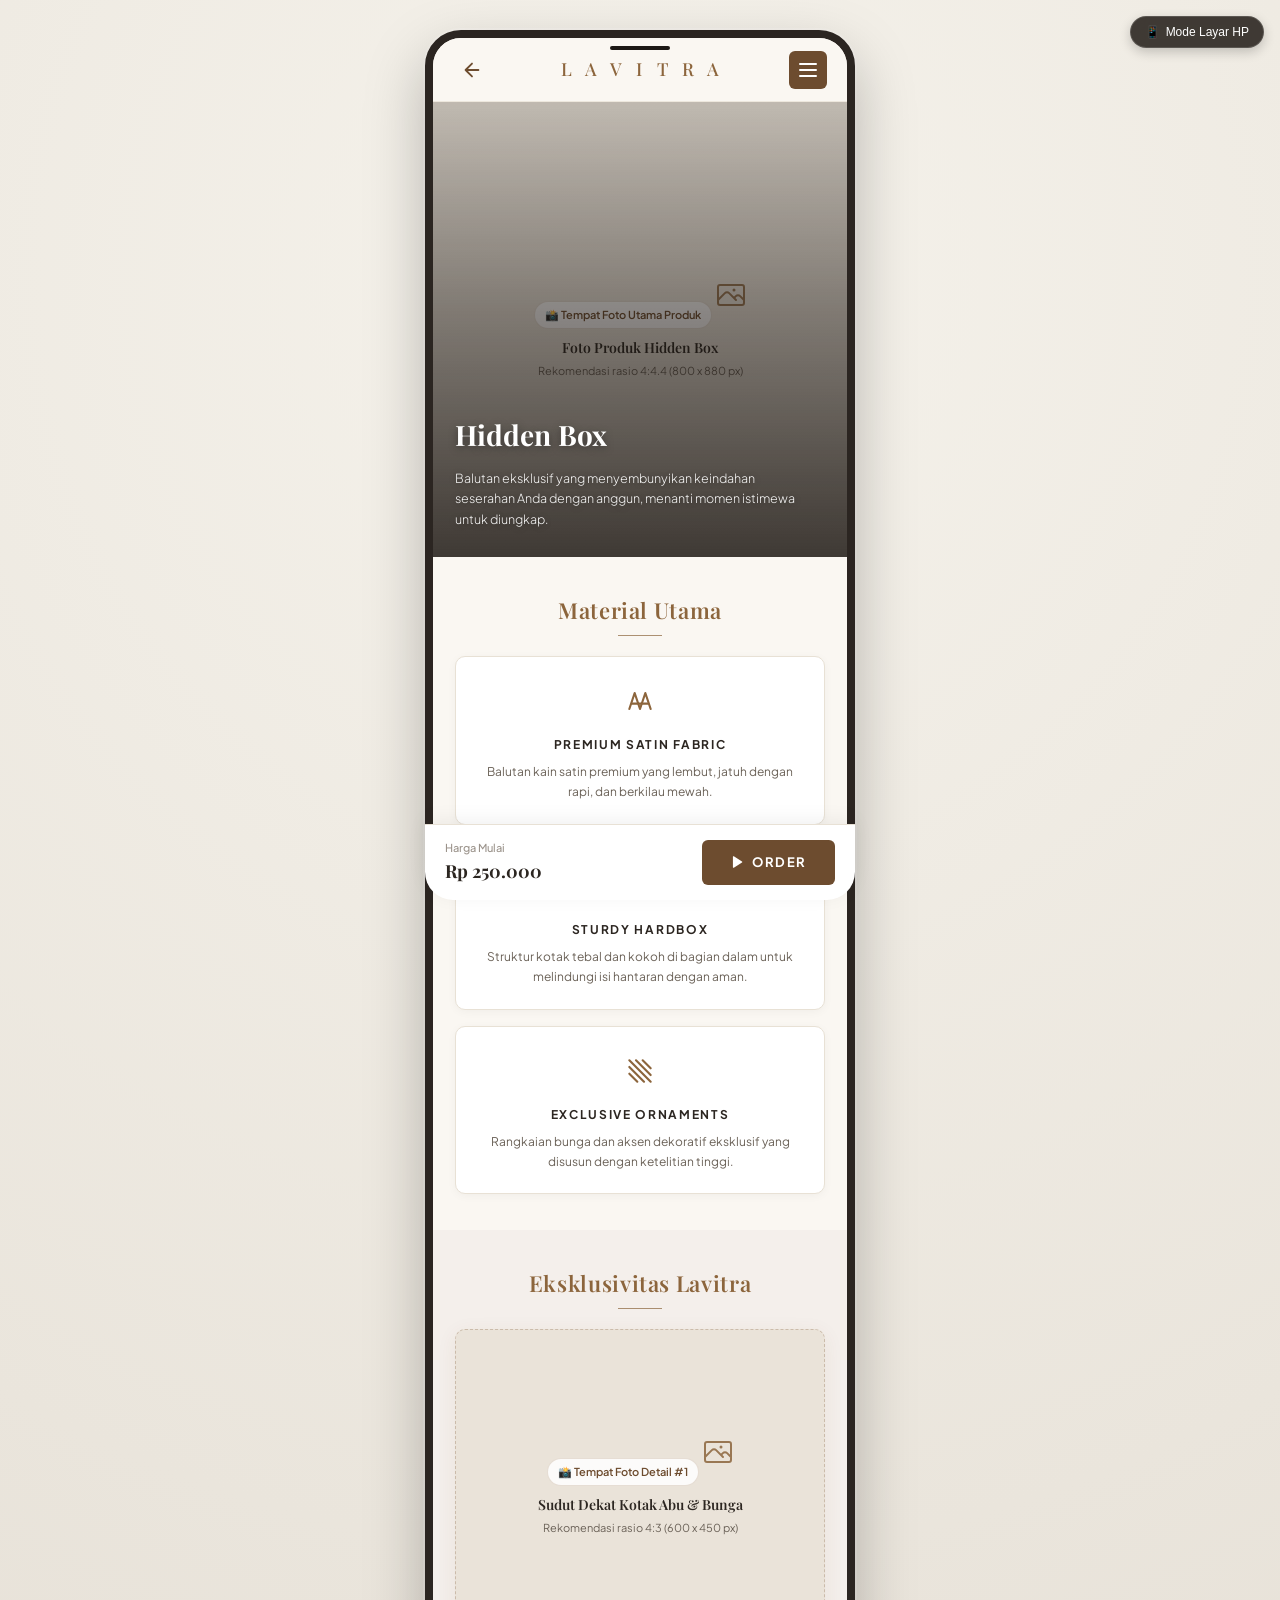
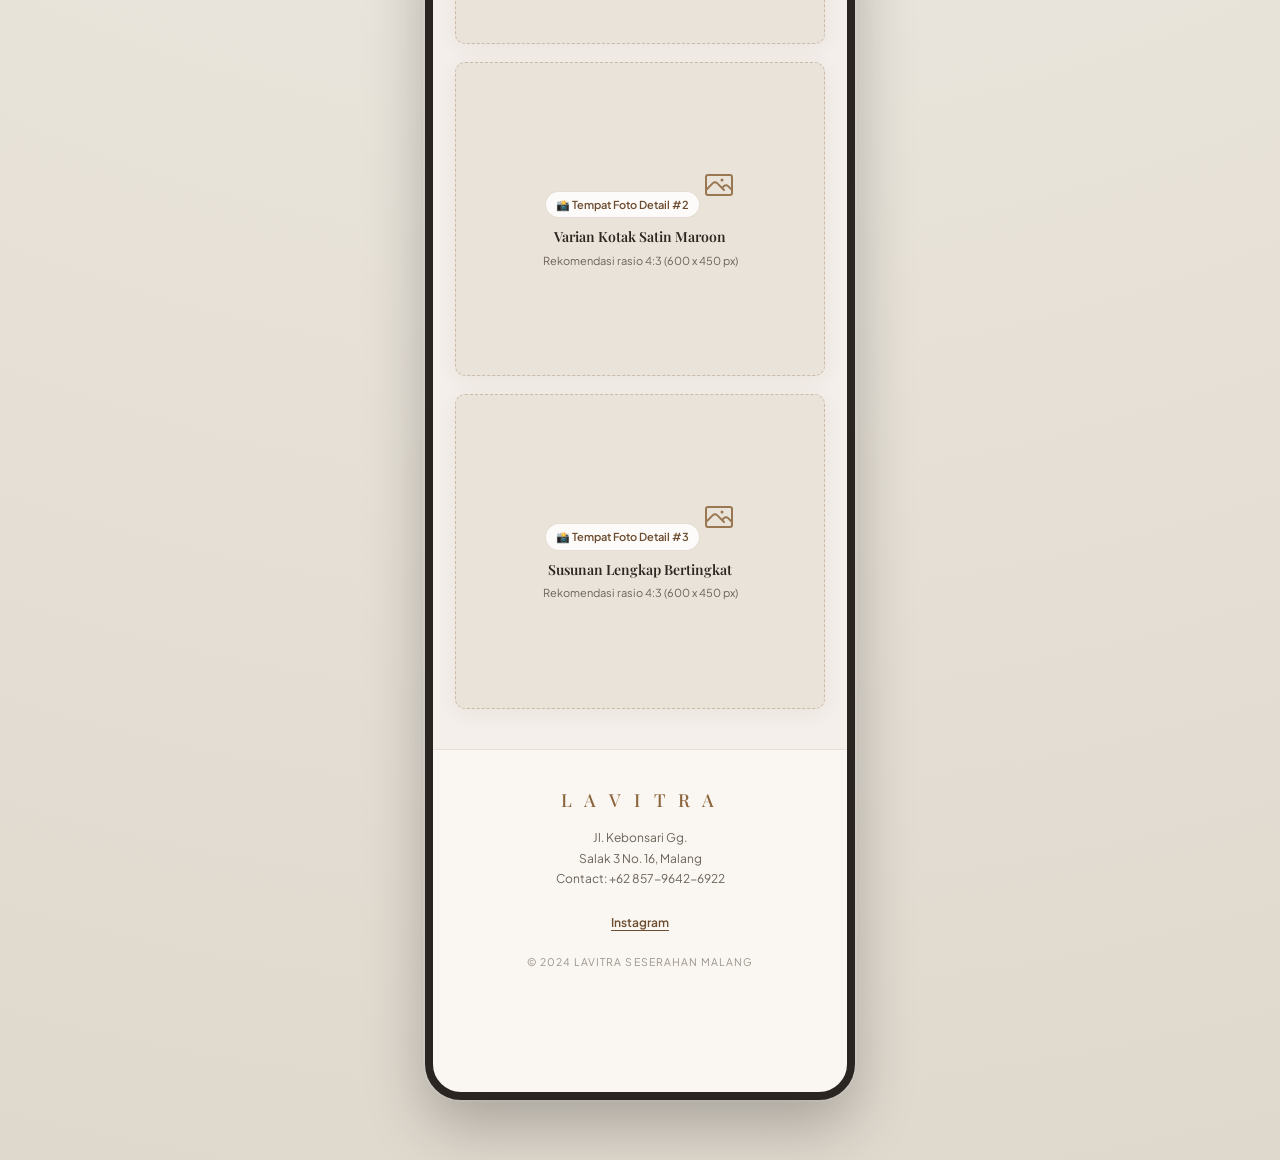
==== detail-produk.html @ 6a598cee "Add files via upload" ====
<!DOCTYPE html>
<html lang="id">
<head>
  <meta charset="UTF-8">
  <meta name="viewport" content="width=device-width, initial-scale=1.0, maximum-scale=1.0, user-scalable=no">
  <title>Detail Produk - Hidden Box | Lavitra Seserahan</title>
  <link rel="stylesheet" href="css/style.css">
  <meta name="theme-color" content="#FAF7F2">
</head>
<body>

  <!-- TOMBOL TOGGLE VIEW KHUSUS DI DESKTOP -->
  <button class="desktop-view-toggle" title="Ubah mode tampilan">
    <span>📱</span> Mode Layar HP
  </button>

  <!-- OFFCANVAS DRAWER MENU -->
  <div class="mobile-drawer-overlay"></div>
  <aside class="mobile-drawer">
    <div class="drawer-header">
      <span class="brand-name">L A V I T R A</span>
      <button class="drawer-close-btn" aria-label="Tutup menu">&times;</button>
    </div>
    <ul class="drawer-nav-list">
      <li><a href="index.html" class="drawer-nav-link">Kembali ke Beranda</a></li>
      <li><a href="index.html#cerita-kami" class="drawer-nav-link">Cerita Kami</a></li>
      <li><a href="index.html#koleksi-signature" class="drawer-nav-link">Koleksi Lainnya</a></li>
      <li><a href="#material-utama" class="drawer-nav-link">Material Utama</a></li>
      <li><a href="#eksklusivitas" class="drawer-nav-link">Galeri Eksklusif</a></li>
      <li><a href="index.html#faq" class="drawer-nav-link">Pertanyaan Umum</a></li>
      <li><a href="index.html#studio" class="drawer-nav-link">Kontak Studio</a></li>
    </ul>
    <div class="drawer-footer">
      <p>© 2024 LAVITRA SESERAHAN MALANG</p>
    </div>
  </aside>

  <!-- MOBILE VIEWPORT SHELL -->
  <div class="mobile-viewport-shell">

    <!-- 1. HEADER DENGAN TOMBOL KEMBALI (BACK BUTTON) -->
    <header class="site-header">
      <a href="index.html" class="header-back-btn" aria-label="Kembali ke Beranda" title="Kembali ke Beranda">
        <svg viewBox="0 0 24 24" fill="none" stroke-width="2" stroke-linecap="round" stroke-linejoin="round">
          <path d="M19 12H5M12 19l-7-7 7-7"/>
        </svg>
      </a>
      <a href="index.html" class="header-brand">
        <span class="brand-name">L A V I T R A</span>
      </a>
      <button class="header-menu-btn" aria-label="Buka navigasi">
        <span></span>
        <span></span>
        <span></span>
      </button>
    </header>

    <main>
      <!-- 2. DETAIL PRODUCT HERO BANNER (HIDDEN BOX) -->
      <section class="detail-hero-section">
        <!-- 
          TEMPAT MENARUH FOTO UTAMA PRODUK HIDDEN BOX:
          Ganti data di dalam kotak ini atau klik kotak ini saat dibuka di browser!
        -->
        <div class="img-placeholder-wrapper aspect-detail-hero" title="Klik untuk pasang foto utama produk">
          <div class="placeholder-content">
            <span class="placeholder-badge">📸 Tempat Foto Utama Produk</span>
            <svg class="placeholder-icon" viewBox="0 0 24 24" stroke-width="1.5">
              <path stroke-linecap="round" stroke-linejoin="round" d="M2.25 15.75l5.159-5.159a2.25 2.25 0 013.182 0l5.159 5.159m-1.5-1.5l1.409-1.409a2.25 2.25 0 013.182 0l2.909 2.909m-18 3.75h16.5a1.5 1.5 0 001.5-1.5V6a1.5 1.5 0 00-1.5-1.5H3.75A1.5 1.5 0 002.25 6v12a1.5 1.5 0 001.5 1.5zm10.5-11.25h.008v.008h-.008V8.25zm.375 0a.375.375 0 11-.75 0 .375.375 0 01.75 0z" />
            </svg>
            <div class="placeholder-title">Foto Produk Hidden Box</div>
            <div class="placeholder-hint">Rekomendasi rasio 4:4.4 (800 x 880 px)</div>
          </div>
          <img src="" alt="Hidden Box Lavitra" class="user-image">
        </div>

        <!-- Dark Gradient Overlay & Teks Detail Produk -->
        <div class="hero-gradient-overlay"></div>
        <div class="detail-hero-content">
          <h1 class="detail-product-title">Hidden Box</h1>
          <p class="detail-product-desc">
            Balutan eksklusif yang menyembunyikan keindahan seserahan Anda dengan anggun, menanti momen istimewa untuk diungkap.
          </p>
        </div>
      </section>

      <!-- 3. SECTION: MATERIAL UTAMA -->
      <section class="section-material" id="material-utama">
        <div class="section-header-block">
          <h2 class="section-title">Material Utama</h2>
          <div class="section-divider"></div>
        </div>

        <div class="material-cards-list">
          
          <!-- KARTU 1: PREMIUM SATIN FABRIC -->
          <div class="material-card">
            <div class="material-icon-box">
              <!-- Geometric Satin Fabric Fold Monogram Icon -->
              <svg viewBox="0 0 24 24" stroke-width="1.6" stroke-linecap="round" stroke-linejoin="round">
                <path d="M4 18l4-12 4 12 4-12 4 12" />
                <path d="M6 14h12" />
              </svg>
            </div>
            <h3 class="material-card-title">PREMIUM SATIN FABRIC</h3>
            <p class="material-card-desc">
              Balutan kain satin premium yang lembut, jatuh dengan rapi, dan berkilau mewah.
            </p>
          </div>

          <!-- KARTU 2: STURDY HARDBOX -->
          <div class="material-card">
            <div class="material-icon-box">
              <!-- Geometric 3D Cube / Hardbox Icon -->
              <svg viewBox="0 0 24 24" stroke-width="1.6" stroke-linecap="round" stroke-linejoin="round">
                <path d="M12 3l8 4.5v9L12 21l-8-4.5v-9L12 3z" />
                <path d="M12 12l8-4.5" />
                <path d="M12 12v9" />
                <path d="M12 12L4 7.5" />
              </svg>
            </div>
            <h3 class="material-card-title">STURDY HARDBOX</h3>
            <p class="material-card-desc">
              Struktur kotak tebal dan kokoh di bagian dalam untuk melindungi isi hantaran dengan aman.
            </p>
          </div>

          <!-- KARTU 3: EXCLUSIVE ORNAMENTS -->
          <div class="material-card">
            <div class="material-icon-box">
              <!-- Exclusive Diagonal Ornament Pattern Icon -->
              <svg viewBox="0 0 24 24" stroke-width="1.6" stroke-linecap="round" stroke-linejoin="round">
                <line x1="4" y1="4" x2="20" y2="20" />
                <line x1="9" y1="4" x2="20" y2="15" />
                <line x1="4" y1="9" x2="15" y2="20" />
                <line x1="14" y1="4" x2="20" y2="10" />
                <line x1="4" y1="14" x2="10" y2="20" />
              </svg>
            </div>
            <h3 class="material-card-title">EXCLUSIVE ORNAMENTS</h3>
            <p class="material-card-desc">
              Rangkaian bunga dan aksen dekoratif eksklusif yang disusun dengan ketelitian tinggi.
            </p>
          </div>

        </div>
      </section>

      <!-- 4. SECTION: EKSKLUSIVITAS LAVITRA (DETAIL GALLERY) -->
      <section class="section-eksklusivitas" id="eksklusivitas">
        <div class="section-header-block">
          <h2 class="section-title">Eksklusivitas Lavitra</h2>
          <div class="section-divider"></div>
        </div>

        <div class="eksklusivitas-gallery">
          
          <!-- FOTO DETAIL 1 -->
          <div class="img-placeholder-wrapper aspect-product" title="Klik untuk pasang foto detail 1">
            <div class="placeholder-content">
              <span class="placeholder-badge">📸 Tempat Foto Detail #1</span>
              <svg class="placeholder-icon" viewBox="0 0 24 24" stroke-width="1.5">
                <path stroke-linecap="round" stroke-linejoin="round" d="M2.25 15.75l5.159-5.159a2.25 2.25 0 013.182 0l5.159 5.159m-1.5-1.5l1.409-1.409a2.25 2.25 0 013.182 0l2.909 2.909m-18 3.75h16.5a1.5 1.5 0 001.5-1.5V6a1.5 1.5 0 00-1.5-1.5H3.75A1.5 1.5 0 002.25 6v12a1.5 1.5 0 001.5 1.5zm10.5-11.25h.008v.008h-.008V8.25zm.375 0a.375.375 0 11-.75 0 .375.375 0 01.75 0z" />
              </svg>
              <div class="placeholder-title">Sudut Dekat Kotak Abu & Bunga</div>
              <div class="placeholder-hint">Rekomendasi rasio 4:3 (600 x 450 px)</div>
            </div>
            <img src="" alt="Detail 1" class="user-image">
          </div>

          <!-- FOTO DETAIL 2 -->
          <div class="img-placeholder-wrapper aspect-product" title="Klik untuk pasang foto detail 2">
            <div class="placeholder-content">
              <span class="placeholder-badge">📸 Tempat Foto Detail #2</span>
              <svg class="placeholder-icon" viewBox="0 0 24 24" stroke-width="1.5">
                <path stroke-linecap="round" stroke-linejoin="round" d="M2.25 15.75l5.159-5.159a2.25 2.25 0 013.182 0l5.159 5.159m-1.5-1.5l1.409-1.409a2.25 2.25 0 013.182 0l2.909 2.909m-18 3.75h16.5a1.5 1.5 0 001.5-1.5V6a1.5 1.5 0 00-1.5-1.5H3.75A1.5 1.5 0 002.25 6v12a1.5 1.5 0 001.5 1.5zm10.5-11.25h.008v.008h-.008V8.25zm.375 0a.375.375 0 11-.75 0 .375.375 0 01.75 0z" />
              </svg>
              <div class="placeholder-title">Varian Kotak Satin Maroon</div>
              <div class="placeholder-hint">Rekomendasi rasio 4:3 (600 x 450 px)</div>
            </div>
            <img src="" alt="Detail 2" class="user-image">
          </div>

          <!-- FOTO DETAIL 3 -->
          <div class="img-placeholder-wrapper aspect-product" title="Klik untuk pasang foto detail 3">
            <div class="placeholder-content">
              <span class="placeholder-badge">📸 Tempat Foto Detail #3</span>
              <svg class="placeholder-icon" viewBox="0 0 24 24" stroke-width="1.5">
                <path stroke-linecap="round" stroke-linejoin="round" d="M2.25 15.75l5.159-5.159a2.25 2.25 0 013.182 0l5.159 5.159m-1.5-1.5l1.409-1.409a2.25 2.25 0 013.182 0l2.909 2.909m-18 3.75h16.5a1.5 1.5 0 001.5-1.5V6a1.5 1.5 0 00-1.5-1.5H3.75A1.5 1.5 0 002.25 6v12a1.5 1.5 0 001.5 1.5zm10.5-11.25h.008v.008h-.008V8.25zm.375 0a.375.375 0 11-.75 0 .375.375 0 01.75 0z" />
              </svg>
              <div class="placeholder-title">Susunan Lengkap Bertingkat</div>
              <div class="placeholder-hint">Rekomendasi rasio 4:3 (600 x 450 px)</div>
            </div>
            <img src="" alt="Detail 3" class="user-image">
          </div>

        </div>
      </section>

      <!-- 5. FOOTER -->
      <footer class="site-footer">
        <div class="footer-brand">L A V I T R A</div>
        <address class="footer-address">
          Jl. Kebonsari Gg.<br>
          Salak 3 No. 16, Malang<br>
          Contact: +62 857-9642-6922
        </address>
        <div>
          <a href="https://instagram.com" target="_blank" rel="noopener noreferrer" class="footer-social-link">Instagram</a>
        </div>
        <div class="footer-copyright">
          © 2024 LAVITRA SESERAHAN MALANG
        </div>
      </footer>

      <!-- Spacer agar konten tidak tertutup fixed bottom bar -->
      <div class="detail-footer-spacer"></div>
    </main>

    <!-- 6. STICKY BOTTOM ACTION BAR (HARGA & TOMBOL ORDER) -->
    <div class="sticky-bottom-bar">
      <div class="bottom-price-info">
        <span class="price-label">Harga Mulai</span>
        <span class="price-value">Rp 250.000</span>
      </div>
      <a href="https://wa.me/6285796426922?text=Halo%20Lavitra,%20saya%20tertarik%20untuk%20memesan%20seserahan%20Hidden%20Box" target="_blank" rel="noopener noreferrer" class="btn-order-cta">
        <svg viewBox="0 0 24 24">
          <path d="M5.536 21.886a1.004 1.004 0 0 0 1.036-.064l14-9a1 1 0 0 0 0-1.644l-14-9A1 1 0 0 0 5 3v18a1 1 0 0 0 .536.886z"/>
        </svg>
        <span>ORDER</span>
      </a>
    </div>

  </div>

  <script src="js/main.js"></script>
</body>
</html>
---- css/style.css ----
/* ==========================================================================
   LAVITRA SESERAHAN & MAHAR - MOBILE WEB STYLESHEET
   Desain Presisi, Mewah, dan Proporsional (Mobile First)
   ========================================================================== */

/* --- GOOGLE FONTS IMPORT --- */
@import url('https://fonts.googleapis.com/css2?family=Cinzel:wght@400;500;600;700&family=Playfair+Display:ital,wght@0,400;0,500;0,600;0,700;1,400&family=Plus+Jakarta+Sans:wght@300;400;500;600;700&display=swap');

/* --- DESIGN TOKENS / CSS VARIABLES --- */
:root {
  --font-serif: 'Playfair Display', Georgia, serif;
  --font-brand: 'Cinzel', serif;
  --font-sans: 'Plus Jakarta Sans', -apple-system, BlinkMacSystemFont, sans-serif;

  /* Color Palette matching exact screenshots */
  --color-primary-bronze: #8C653C;
  --color-primary-dark: #6D4C2F;
  --color-primary-light: #B48D65;
  --color-bronze-accent: #C5A070;
  
  --color-bg-main: #FAF7F2;
  --color-bg-warm: #F4EFEB;
  --color-bg-card: #FFFFFF;
  --color-border: #E8E1D5;
  --color-border-light: #F0ECE4;

  --color-text-main: #2C2621;
  --color-text-muted: #6B6258;
  --color-text-light: #9B938B;
  --color-white: #FFFFFF;

  /* Sizing and Layout */
  --mobile-max-width: 430px;
  --header-height: 64px;
  --bottom-bar-height: 76px;
  --radius-sm: 6px;
  --radius-md: 10px;
  --radius-lg: 14px;
  --radius-xl: 20px;
  
  --shadow-subtle: 0 2px 10px rgba(0, 0, 0, 0.04);
  --shadow-card: 0 4px 20px rgba(109, 76, 47, 0.07);
  --shadow-floating: 0 -4px 20px rgba(0, 0, 0, 0.06);

  --transition-normal: 0.25s cubic-bezier(0.4, 0, 0.2, 1);
}

/* --- RESET & BASE STYLES --- */
*, *::before, *::after {
  box-sizing: border-box;
  margin: 0;
  padding: 0;
  -webkit-tap-highlight-color: transparent;
}

html {
  font-size: 16px;
  scroll-behavior: smooth;
  background-color: #EFECE6; /* Desktop background backdrop */
}

body {
  font-family: var(--font-sans);
  color: var(--color-text-main);
  background-color: var(--color-bg-main);
  line-height: 1.6;
  min-height: 100vh;
  display: flex;
  flex-direction: column;
  align-items: center;
  justify-content: flex-start;
  overflow-x: hidden;
}

/* --- MOBILE SHELL / CONTAINER (PROPORSIONAL) --- */
/* Membuat tampilan di desktop tetap menyerupai layar HP proporsional (max 430px)
   sedangkan di HP asli akan full screen 100% tanpa frame */
.mobile-viewport-shell {
  width: 100%;
  max-width: var(--mobile-max-width);
  min-height: 100vh;
  background-color: var(--color-bg-main);
  position: relative;
  box-shadow: 0 0 35px rgba(0, 0, 0, 0.12);
  display: flex;
  flex-direction: column;
  overflow: hidden;
}

/* --- DESKTOP VIEW CONTROLLER BAR (Hanya terlihat di layar besar) --- */
.desktop-view-toggle {
  display: none;
  position: fixed;
  top: 16px;
  right: 16px;
  background: rgba(44, 38, 33, 0.9);
  backdrop-filter: blur(8px);
  color: #fff;
  padding: 8px 14px;
  border-radius: 30px;
  font-size: 12px;
  font-weight: 500;
  z-index: 9999;
  cursor: pointer;
  box-shadow: 0 4px 12px rgba(0,0,0,0.2);
  border: 1px solid rgba(255,255,255,0.15);
  transition: var(--transition-normal);
}
.desktop-view-toggle:hover {
  background: var(--color-primary-dark);
}
@media (min-width: 641px) {
  .desktop-view-toggle {
    display: flex;
    align-items: center;
    gap: 6px;
  }
}

/* --- HEADER / TOP NAVBAR --- */
.site-header {
  height: var(--header-height);
  width: 100%;
  background-color: var(--color-bg-main);
  position: sticky;
  top: 0;
  z-index: 100;
  display: flex;
  align-items: center;
  justify-content: space-between;
  padding: 0 20px;
  border-bottom: 1px solid rgba(232, 225, 213, 0.7);
  transition: var(--transition-normal);
}

.site-header.scrolled {
  background-color: rgba(250, 247, 242, 0.96);
  backdrop-filter: blur(10px);
  box-shadow: var(--shadow-subtle);
}

/* Header Back Button (Halaman Detail) */
.header-back-btn {
  background: transparent;
  border: none;
  cursor: pointer;
  display: flex;
  align-items: center;
  justify-content: center;
  width: 38px;
  height: 38px;
  border-radius: 50%;
  color: var(--color-primary-dark);
  transition: var(--transition-normal);
}
.header-back-btn:hover {
  background: rgba(140, 101, 60, 0.08);
}
.header-back-btn svg {
  width: 22px;
  height: 22px;
  stroke: var(--color-primary-dark);
}

/* Header Brand / Logo */
.header-brand {
  text-decoration: none;
  display: flex;
  align-items: center;
  justify-content: center;
}
.brand-name {
  font-family: var(--font-serif);
  font-size: 18px;
  letter-spacing: 0.28em;
  font-weight: 500;
  color: var(--color-primary-bronze);
  text-transform: uppercase;
  margin-right: -0.28em; /* offset letter-spacing on last char */
}

/* Header Hamburger Button (Kotak Cokelat Khas) */
.header-menu-btn {
  width: 38px;
  height: 38px;
  background-color: var(--color-primary-dark);
  border: none;
  border-radius: var(--radius-sm);
  display: flex;
  flex-direction: column;
  align-items: center;
  justify-content: center;
  gap: 4px;
  cursor: pointer;
  padding: 8px;
  transition: var(--transition-normal);
}
.header-menu-btn:hover {
  background-color: var(--color-primary-bronze);
}
.header-menu-btn span {
  display: block;
  width: 18px;
  height: 2px;
  background-color: #FFFFFF;
  border-radius: 2px;
  transition: var(--transition-normal);
}

/* Offcanvas Drawer Menu */
.mobile-drawer-overlay {
  position: fixed;
  inset: 0;
  background: rgba(0, 0, 0, 0.45);
  backdrop-filter: blur(4px);
  z-index: 1000;
  opacity: 0;
  pointer-events: none;
  transition: opacity 0.3s ease;
}
.mobile-drawer-overlay.active {
  opacity: 1;
  pointer-events: auto;
}
.mobile-drawer {
  position: fixed;
  top: 0;
  right: -100%;
  width: 82%;
  max-width: 320px;
  height: 100vh;
  background: var(--color-bg-main);
  z-index: 1001;
  box-shadow: -5px 0 25px rgba(0,0,0,0.15);
  display: flex;
  flex-direction: column;
  padding: 24px 20px;
  transition: right 0.35s cubic-bezier(0.16, 1, 0.3, 1);
}
.mobile-drawer.active {
  right: 0;
}
.drawer-header {
  display: flex;
  align-items: center;
  justify-content: space-between;
  padding-bottom: 20px;
  border-bottom: 1px solid var(--color-border);
}
.drawer-close-btn {
  background: none;
  border: none;
  font-size: 24px;
  color: var(--color-primary-dark);
  cursor: pointer;
}
.drawer-nav-list {
  list-style: none;
  margin-top: 24px;
  display: flex;
  flex-direction: column;
  gap: 16px;
}
.drawer-nav-link {
  text-decoration: none;
  font-family: var(--font-serif);
  font-size: 17px;
  color: var(--color-text-main);
  display: block;
  padding: 8px 0;
  border-bottom: 1px dashed var(--color-border);
  transition: color 0.2s;
}
.drawer-nav-link:hover {
  color: var(--color-primary-bronze);
}
.drawer-footer {
  margin-top: auto;
  font-size: 12px;
  color: var(--color-text-muted);
  text-align: center;
}

/* ==========================================================================
   IMAGE PLACEHOLDER SYSTEM (SESUAI PERMINTAAN USER: "TEMPAT UNTUK MENARUH GAMBAR")
   ========================================================================== */
.img-placeholder-wrapper {
  position: relative;
  width: 100%;
  overflow: hidden;
  background: #EAE3D9;
  border: 1.5px dashed #CBBBAA;
  border-radius: var(--radius-md);
  display: flex;
  flex-direction: column;
  align-items: center;
  justify-content: center;
  text-align: center;
  padding: 20px 14px;
  cursor: pointer;
  transition: var(--transition-normal);
  user-select: none;
}

.img-placeholder-wrapper:hover {
  border-color: var(--color-primary-bronze);
  background-color: #E5DCCE;
}

/* Aspect ratios for different design elements */
.aspect-hero {
  aspect-ratio: 4 / 4.8; /* Hero aspect ratio */
  border-radius: 0;
  border: none;
}
.aspect-detail-hero {
  aspect-ratio: 4 / 4.4;
  border-radius: 0;
  border: none;
}
.aspect-cerita {
  aspect-ratio: 4 / 4.5;
  border-radius: var(--radius-md);
}
.aspect-product {
  aspect-ratio: 4 / 3.4;
  border-radius: var(--radius-md);
}
.aspect-gallery {
  aspect-ratio: 1 / 1;
  border-radius: var(--radius-md);
}
.aspect-studio {
  aspect-ratio: 4 / 3.2;
  border-radius: var(--radius-md);
}

.placeholder-badge {
  display: inline-flex;
  align-items: center;
  gap: 5px;
  background: rgba(255, 255, 255, 0.85);
  backdrop-filter: blur(4px);
  padding: 4px 10px;
  border-radius: 20px;
  font-size: 11px;
  font-weight: 600;
  color: var(--color-primary-dark);
  margin-bottom: 8px;
  border: 1px solid rgba(140, 101, 60, 0.2);
}

.placeholder-icon {
  width: 32px;
  height: 32px;
  margin-bottom: 8px;
  stroke: var(--color-primary-bronze);
  fill: none;
  opacity: 0.85;
}

.placeholder-title {
  font-family: var(--font-serif);
  font-size: 14px;
  font-weight: 600;
  color: var(--color-text-main);
  margin-bottom: 3px;
}

.placeholder-hint {
  font-size: 11px;
  color: var(--color-text-muted);
}

/* User's inserted image */
.user-image {
  position: absolute;
  inset: 0;
  width: 100%;
  height: 100%;
  object-fit: cover;
  display: none; /* otomatis muncul jika src diisi */
  z-index: 1;
}
.user-image.loaded {
  display: block;
}

/* File input tersembunyi untuk fitur drag/click upload langsung dari browser */
.placeholder-file-input {
  display: none;
}

/* Dark gradient overlay untuk Hero Sections */
.hero-gradient-overlay {
  position: absolute;
  inset: 0;
  background: linear-gradient(
    180deg, 
    rgba(25, 20, 16, 0.2) 0%, 
    rgba(25, 20, 16, 0.5) 45%,
    rgba(25, 20, 16, 0.82) 100%
  );
  z-index: 2;
  pointer-events: none;
}

/* ==========================================================================
   HOMEPAGE SPECIFIC SECTIONS
   ========================================================================== */

/* --- HERO SECTION --- */
.hero-section {
  position: relative;
  width: 100%;
  overflow: hidden;
}

.hero-content {
  position: absolute;
  inset: 0;
  z-index: 3;
  display: flex;
  flex-direction: column;
  align-items: center;
  justify-content: flex-end;
  text-align: center;
  padding: 30px 22px 34px 22px;
  color: #FFFFFF;
}

.hero-title {
  font-family: var(--font-serif);
  font-size: 26px;
  line-height: 1.25;
  font-weight: 700;
  letter-spacing: 0.08em;
  text-transform: uppercase;
  margin-bottom: 14px;
  text-shadow: 0 2px 10px rgba(0, 0, 0, 0.45);
}
.hero-title span {
  display: block;
}

.hero-description {
  font-size: 12.5px;
  line-height: 1.6;
  font-weight: 300;
  color: rgba(255, 255, 255, 0.92);
  margin-bottom: 22px;
  max-width: 320px;
  text-shadow: 0 1px 6px rgba(0, 0, 0, 0.4);
}

.btn-primary-bronze {
  display: inline-flex;
  align-items: center;
  justify-content: center;
  gap: 10px;
  background-color: var(--color-primary-dark);
  color: #FFFFFF;
  text-decoration: none;
  font-size: 12px;
  font-weight: 600;
  letter-spacing: 0.12em;
  text-transform: uppercase;
  padding: 12px 24px;
  border-radius: var(--radius-sm);
  border: 1px solid rgba(255, 255, 255, 0.2);
  box-shadow: 0 4px 15px rgba(0, 0, 0, 0.25);
  transition: var(--transition-normal);
  cursor: pointer;
}
.btn-primary-bronze:hover {
  background-color: var(--color-primary-bronze);
  transform: translateY(-1px);
}
.btn-primary-bronze svg {
  width: 15px;
  height: 15px;
  fill: currentColor;
}

/* --- SECTION COMMON HEADINGS --- */
.section-header-block {
  text-align: center;
  margin-bottom: 20px;
}

.section-title {
  font-family: var(--font-serif);
  font-size: 22px;
  font-weight: 600;
  color: var(--color-primary-bronze);
  letter-spacing: 0.03em;
  margin-bottom: 6px;
}

.section-divider {
  width: 44px;
  height: 1.5px;
  background-color: var(--color-primary-bronze);
  margin: 0 auto;
  opacity: 0.7;
}

/* --- SECTION: CERITA KAMI --- */
.section-cerita {
  padding: 40px 22px 30px;
  background-color: var(--color-bg-main);
  text-align: center;
}

.cerita-text {
  font-size: 12.5px;
  line-height: 1.75;
  color: var(--color-text-muted);
  margin-bottom: 24px;
  text-align: center;
  padding: 0 4px;
}

/* --- SECTION: KOLEKSI SIGNATURE --- */
.section-signature {
  padding: 30px 22px 40px;
  background-color: var(--color-bg-main);
}

.product-list {
  display: flex;
  flex-direction: column;
  gap: 34px;
}

.product-card {
  display: flex;
  flex-direction: column;
  align-items: center;
  text-align: center;
}

.product-card .img-placeholder-wrapper {
  margin-bottom: 16px;
  box-shadow: var(--shadow-card);
}

.product-card-title {
  font-family: var(--font-serif);
  font-size: 20px;
  font-weight: 600;
  color: var(--color-text-main);
  margin-bottom: 8px;
}

.product-card-desc {
  font-size: 12px;
  line-height: 1.65;
  color: var(--color-text-muted);
  margin-bottom: 12px;
  max-width: 320px;
}

.product-card-link {
  display: inline-block;
  font-size: 11px;
  font-weight: 600;
  letter-spacing: 0.12em;
  text-transform: uppercase;
  color: var(--color-primary-dark);
  text-decoration: none;
  padding-bottom: 4px;
  border-bottom: 1px solid var(--color-primary-bronze);
  transition: var(--transition-normal);
}
.product-card-link:hover {
  color: var(--color-primary-bronze);
  border-bottom-color: transparent;
}

/* --- SECTION: GALERI KARYA --- */
.section-galeri {
  padding: 36px 0;
  background-color: var(--color-bg-warm);
}

.gallery-scroll-container {
  display: flex;
  gap: 14px;
  overflow-x: auto;
  padding: 6px 22px 14px 22px;
  scroll-snap-type: x mandatory;
  -webkit-overflow-scrolling: touch;
  scrollbar-width: none;
}
.gallery-scroll-container::-webkit-scrollbar {
  display: none;
}

.gallery-item {
  flex: 0 0 78%;
  scroll-snap-align: center;
  box-shadow: var(--shadow-card);
  border-radius: var(--radius-md);
  overflow: hidden;
}

/* --- SECTION: TESTIMONI --- */
.section-testimoni {
  padding: 40px 22px;
  background-color: var(--color-bg-main);
  text-align: center;
}

.testimoni-card {
  padding: 10px 0 20px 0;
}

.testimoni-card:not(:last-child) {
  border-bottom: 1px solid var(--color-border);
  margin-bottom: 24px;
}

.quote-icon {
  font-family: var(--font-serif);
  font-size: 38px;
  line-height: 1;
  color: var(--color-primary-bronze);
  opacity: 0.6;
  margin-bottom: 6px;
}

.quote-text {
  font-size: 12.5px;
  line-height: 1.75;
  color: var(--color-text-muted);
  font-style: normal;
  margin-bottom: 16px;
  padding: 0 10px;
}

.client-name {
  font-size: 12px;
  font-weight: 700;
  letter-spacing: 0.12em;
  text-transform: uppercase;
  color: var(--color-primary-dark);
  margin-bottom: 2px;
}

.client-city {
  font-size: 11px;
  color: var(--color-text-light);
}

/* --- SECTION: PERTANYAAN UMUM (ACCORDION) --- */
.section-faq {
  padding: 36px 22px;
  background-color: var(--color-bg-warm);
}

.accordion-list {
  display: flex;
  flex-direction: column;
  gap: 10px;
  margin-top: 18px;
}

.accordion-item {
  background: var(--color-bg-card);
  border: 1px solid var(--color-border);
  border-radius: var(--radius-sm);
  overflow: hidden;
  transition: var(--transition-normal);
}

.accordion-trigger {
  width: 100%;
  display: flex;
  align-items: center;
  justify-content: space-between;
  padding: 14px 16px;
  background: none;
  border: none;
  text-align: left;
  font-family: var(--font-sans);
  font-size: 13px;
  font-weight: 600;
  color: var(--color-text-main);
  cursor: pointer;
  transition: color 0.2s;
}
.accordion-trigger:hover {
  color: var(--color-primary-bronze);
}

.accordion-icon {
  width: 18px;
  height: 18px;
  stroke: var(--color-primary-bronze);
  transition: transform 0.3s ease;
  flex-shrink: 0;
}

.accordion-item.active .accordion-icon {
  transform: rotate(45deg); /* Berubah menjadi X atau berputar */
}

.accordion-content {
  max-height: 0;
  overflow: hidden;
  transition: max-height 0.3s ease, padding 0.3s ease;
  padding: 0 16px;
  font-size: 12px;
  line-height: 1.65;
  color: var(--color-text-muted);
}
.accordion-item.active .accordion-content {
  max-height: 200px;
  padding: 0 16px 14px 16px;
}

/* --- SECTION: KUNJUNGI STUDIO KAMI --- */
.section-studio {
  padding: 40px 22px 30px;
  background-color: var(--color-bg-main);
  text-align: center;
}

.studio-card-wrapper {
  margin: 18px auto 20px;
  max-width: 320px;
}

.studio-desc {
  font-size: 12.5px;
  line-height: 1.7;
  color: var(--color-text-muted);
  margin-bottom: 20px;
  max-width: 320px;
  margin-left: auto;
  margin-right: auto;
}

/* --- FOOTER --- */
.site-footer {
  padding: 36px 20px 45px;
  background-color: var(--color-bg-main);
  text-align: center;
  border-top: 1px solid var(--color-border);
}

.footer-brand {
  font-family: var(--font-serif);
  font-size: 18px;
  letter-spacing: 0.26em;
  font-weight: 500;
  color: var(--color-primary-bronze);
  text-transform: uppercase;
  margin-bottom: 14px;
}

.footer-address {
  font-style: normal;
  font-size: 12px;
  line-height: 1.7;
  color: var(--color-text-muted);
  margin-bottom: 18px;
}

.footer-social-link {
  display: inline-block;
  font-size: 12px;
  font-weight: 600;
  color: var(--color-primary-dark);
  text-decoration: underline;
  text-underline-offset: 3px;
  margin-bottom: 22px;
  transition: color 0.2s;
}
.footer-social-link:hover {
  color: var(--color-primary-bronze);
}

.footer-copyright {
  font-size: 10.5px;
  letter-spacing: 0.1em;
  color: var(--color-text-light);
  text-transform: uppercase;
}

/* ==========================================================================
   DETAIL PRODUK SPECIFIC SECTIONS (IMAGE 2)
   ========================================================================== */

/* Detail Hero Section */
.detail-hero-section {
  position: relative;
  width: 100%;
  overflow: hidden;
}

.detail-hero-content {
  position: absolute;
  inset: 0;
  z-index: 3;
  display: flex;
  flex-direction: column;
  align-items: flex-start;
  justify-content: flex-end;
  text-align: left;
  padding: 30px 22px 28px 22px;
  color: #FFFFFF;
}

.detail-product-title {
  font-family: var(--font-serif);
  font-size: 28px;
  font-weight: 700;
  color: #FFFFFF;
  margin-bottom: 10px;
  text-shadow: 0 2px 8px rgba(0, 0, 0, 0.4);
}

.detail-product-desc {
  font-size: 12.5px;
  line-height: 1.65;
  font-weight: 300;
  color: rgba(255, 255, 255, 0.95);
  max-width: 340px;
  text-shadow: 0 1px 6px rgba(0, 0, 0, 0.4);
}

/* Section: Material Utama */
.section-material {
  padding: 36px 22px;
  background-color: var(--color-bg-main);
}

.material-cards-list {
  display: flex;
  flex-direction: column;
  gap: 16px;
  margin-top: 20px;
}

.material-card {
  background: var(--color-bg-card);
  border: 1px solid var(--color-border);
  border-radius: var(--radius-md);
  padding: 22px 18px;
  text-align: center;
  box-shadow: var(--shadow-subtle);
  display: flex;
  flex-direction: column;
  align-items: center;
  transition: transform 0.2s, box-shadow 0.2s;
}
.material-card:hover {
  transform: translateY(-2px);
  box-shadow: var(--shadow-card);
}

.material-icon-box {
  width: 44px;
  height: 44px;
  margin-bottom: 12px;
  display: flex;
  align-items: center;
  justify-content: center;
}
.material-icon-box svg {
  width: 32px;
  height: 32px;
  stroke: var(--color-primary-bronze);
  fill: none;
}

.material-card-title {
  font-size: 12px;
  font-weight: 700;
  letter-spacing: 0.14em;
  text-transform: uppercase;
  color: var(--color-text-main);
  margin-bottom: 8px;
}

.material-card-desc {
  font-size: 12px;
  line-height: 1.65;
  color: var(--color-text-muted);
}

/* Section: Eksklusivitas Lavitra (Gallery) */
.section-eksklusivitas {
  padding: 36px 22px 40px;
  background-color: var(--color-bg-warm);
}

.eksklusivitas-gallery {
  display: flex;
  flex-direction: column;
  gap: 18px;
  margin-top: 20px;
}

.eksklusivitas-gallery .img-placeholder-wrapper {
  box-shadow: var(--shadow-card);
}

/* Detail Footer Padding (Memberi ruang untuk bottom sticky bar) */
.detail-footer-spacer {
  height: var(--bottom-bar-height);
}

/* Sticky Bottom Action Bar */
.sticky-bottom-bar {
  position: fixed;
  bottom: 0;
  left: 50%;
  transform: translateX(-50%);
  width: 100%;
  max-width: var(--mobile-max-width);
  height: var(--bottom-bar-height);
  background-color: #FFFFFF;
  border-top: 1px solid var(--color-border);
  box-shadow: var(--shadow-floating);
  display: flex;
  align-items: center;
  justify-content: space-between;
  padding: 0 20px;
  z-index: 99;
}

.bottom-price-info {
  display: flex;
  flex-direction: column;
}

.price-label {
  font-size: 11px;
  color: var(--color-text-light);
  font-weight: 500;
}

.price-value {
  font-family: var(--font-serif);
  font-size: 18px;
  font-weight: 700;
  color: var(--color-text-main);
}

.btn-order-cta {
  display: inline-flex;
  align-items: center;
  justify-content: center;
  gap: 8px;
  background-color: var(--color-primary-dark);
  color: #FFFFFF;
  text-decoration: none;
  font-size: 13px;
  font-weight: 700;
  letter-spacing: 0.12em;
  text-transform: uppercase;
  padding: 12px 28px;
  border-radius: var(--radius-sm);
  transition: var(--transition-normal);
  cursor: pointer;
}
.btn-order-cta:hover {
  background-color: var(--color-primary-bronze);
  transform: translateY(-1px);
}
.btn-order-cta svg {
  width: 14px;
  height: 14px;
  fill: currentColor;
}

/* ==========================================================================
   IMAGE UPLOAD HELPER TOAST / MODAL
   (Fitur interaktif praktis agar user bisa tes pasang foto langsung dari web)
   ========================================================================== */
.photo-helper-toast {
  position: fixed;
  top: 74px;
  left: 50%;
  transform: translateX(-50%) translateY(-20px);
  background: rgba(44, 38, 33, 0.95);
  color: #FFFFFF;
  padding: 8px 16px;
  border-radius: 20px;
  font-size: 11.5px;
  z-index: 1000;
  opacity: 0;
  pointer-events: none;
  transition: all 0.3s ease;
  box-shadow: 0 4px 15px rgba(0, 0, 0, 0.2);
  display: flex;
  align-items: center;
  gap: 8px;
}
.photo-helper-toast.show {
  opacity: 1;
  transform: translateX(-50%) translateY(0);
}

/* Small smartphone border mockup styling on wide screens */
@media (min-width: 641px) {
  body {
    padding: 30px 0 60px;
    background: radial-gradient(circle at 50% 10%, #F5F2EB 0%, #DFD8CD 100%);
  }
  .mobile-viewport-shell {
    border-radius: 36px;
    border: 8px solid #2B2521;
    min-height: 850px;
    box-shadow: 0 25px 60px rgba(0, 0, 0, 0.25), 0 0 0 2px rgba(255, 255, 255, 0.2);
  }
  /* Phone speaker top notch simulation */
  .mobile-viewport-shell::before {
    content: '';
    position: absolute;
    top: 8px;
    left: 50%;
    transform: translateX(-50%);
    width: 60px;
    height: 4px;
    background: #1C1815;
    border-radius: 4px;
    z-index: 1002;
  }
  .sticky-bottom-bar {
    border-bottom-left-radius: 28px;
    border-bottom-right-radius: 28px;
  }
}
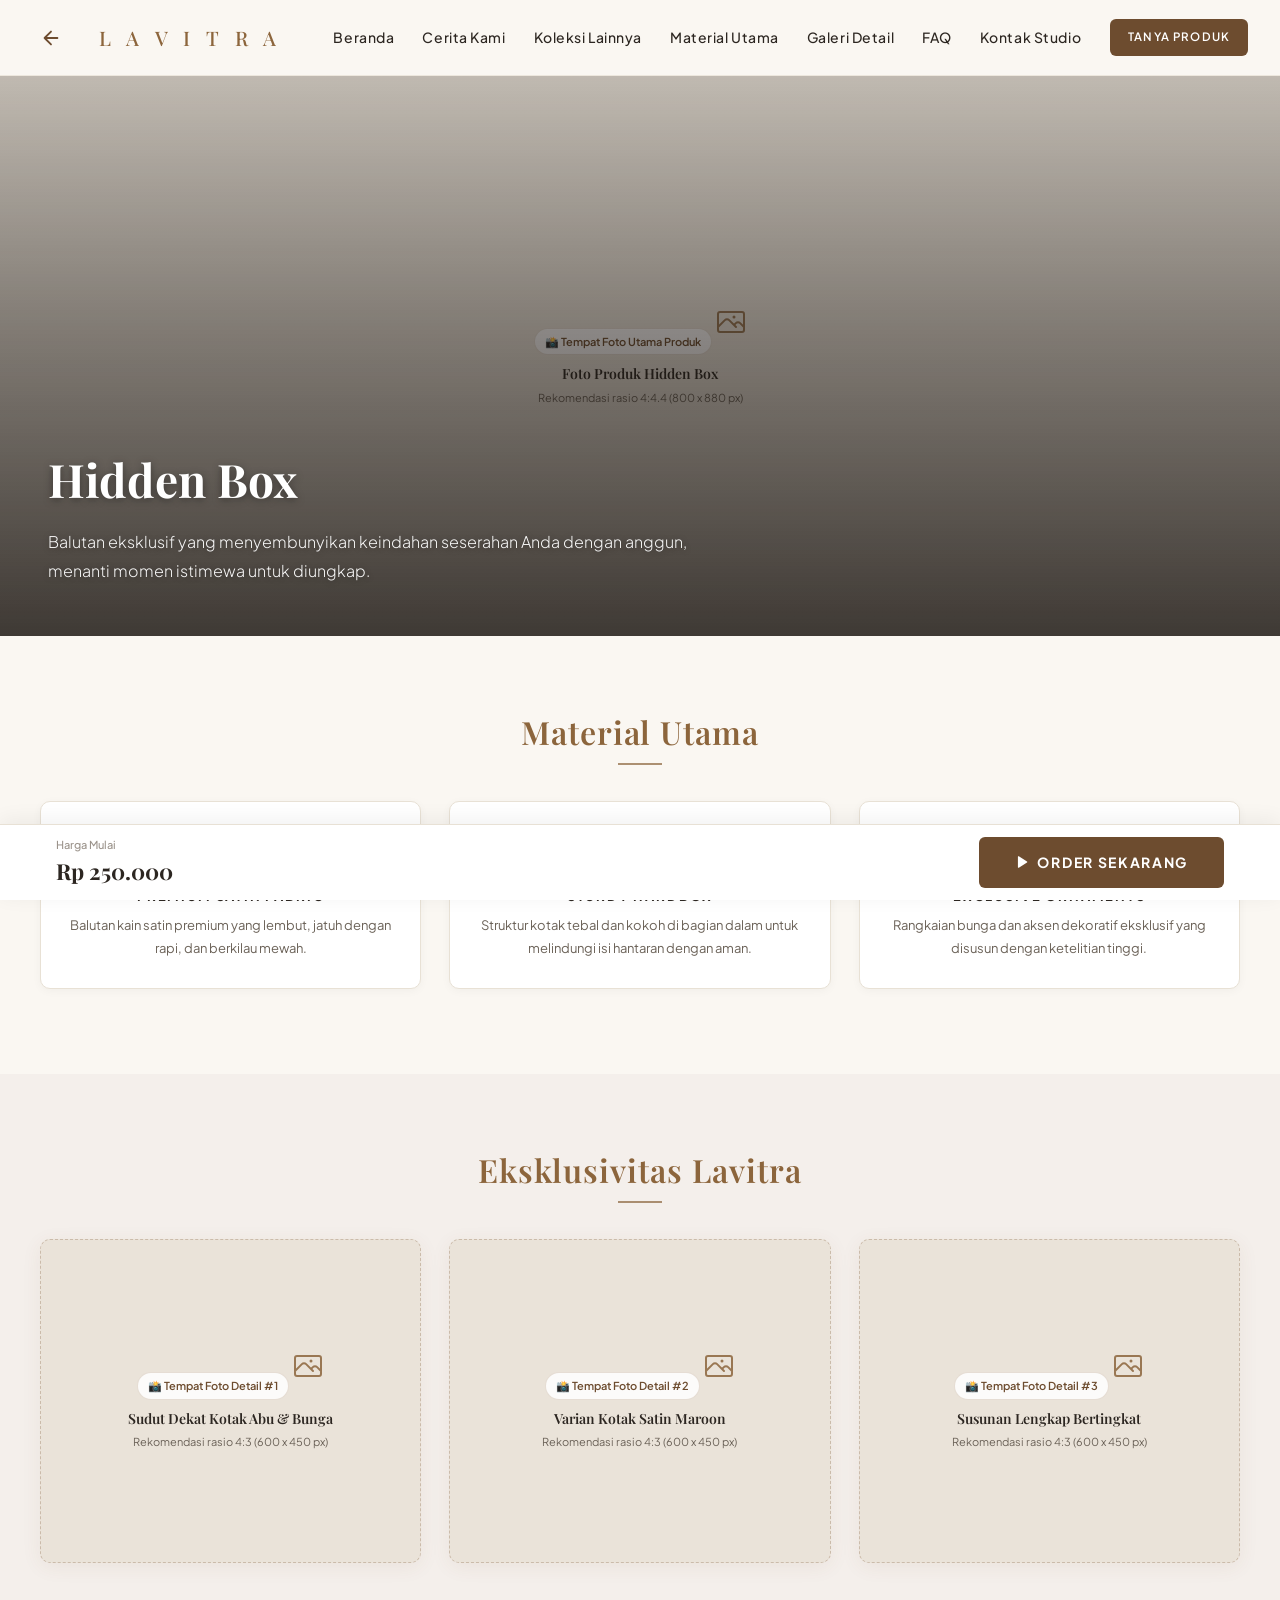
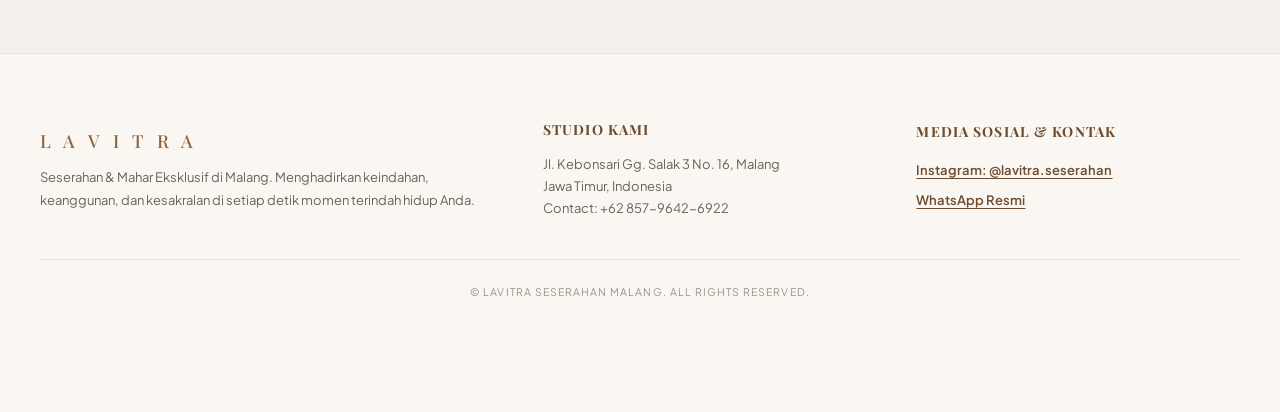
==== commit c080e733: "Add files via upload" ====
--- a/detail-produk.html
+++ b/detail-produk.html
@@ -2,19 +2,14 @@
 <html lang="id">
 <head>
   <meta charset="UTF-8">
-  <meta name="viewport" content="width=device-width, initial-scale=1.0, maximum-scale=1.0, user-scalable=no">
+  <meta name="viewport" content="width=device-width, initial-scale=1.0">
   <title>Detail Produk - Hidden Box | Lavitra Seserahan</title>
   <link rel="stylesheet" href="css/style.css">
   <meta name="theme-color" content="#FAF7F2">
 </head>
 <body>
 
-  <!-- TOMBOL TOGGLE VIEW KHUSUS DI DESKTOP -->
-  <button class="desktop-view-toggle" title="Ubah mode tampilan">
-    <span>📱</span> Mode Layar HP
-  </button>
-
-  <!-- OFFCANVAS DRAWER MENU -->
+  <!-- OFFCANVAS DRAWER MENU (NAVIGASI HAMBURGER UNTUK MOBILE) -->
   <div class="mobile-drawer-overlay"></div>
   <aside class="mobile-drawer">
     <div class="drawer-header">
@@ -31,28 +26,48 @@
       <li><a href="index.html#studio" class="drawer-nav-link">Kontak Studio</a></li>
     </ul>
     <div class="drawer-footer">
-      <p>© 2024 LAVITRA SESERAHAN MALANG</p>
+      <p>© LAVITRA SESERAHAN MALANG</p>
     </div>
   </aside>
 
-  <!-- MOBILE VIEWPORT SHELL -->
+  <!-- SITE WRAPPER / CONTAINER UTAMA -->
   <div class="mobile-viewport-shell">
 
     <!-- 1. HEADER DENGAN TOMBOL KEMBALI (BACK BUTTON) -->
     <header class="site-header">
-      <a href="index.html" class="header-back-btn" aria-label="Kembali ke Beranda" title="Kembali ke Beranda">
-        <svg viewBox="0 0 24 24" fill="none" stroke-width="2" stroke-linecap="round" stroke-linejoin="round">
-          <path d="M19 12H5M12 19l-7-7 7-7"/>
-        </svg>
-      </a>
-      <a href="index.html" class="header-brand">
-        <span class="brand-name">L A V I T R A</span>
-      </a>
-      <button class="header-menu-btn" aria-label="Buka navigasi">
-        <span></span>
-        <span></span>
-        <span></span>
-      </button>
+      <div class="header-inner">
+        <a href="index.html" class="header-back-btn" aria-label="Kembali ke Beranda" title="Kembali ke Beranda">
+          <svg viewBox="0 0 24 24" fill="none" stroke-width="2" stroke-linecap="round" stroke-linejoin="round">
+            <path d="M19 12H5M12 19l-7-7 7-7"/>
+          </svg>
+        </a>
+
+        <a href="index.html" class="header-brand">
+          <span class="brand-name">L A V I T R A</span>
+        </a>
+
+        <!-- Navigasi Desktop -->
+        <nav class="desktop-nav">
+          <a href="index.html" class="desktop-nav-link">Beranda</a>
+          <a href="index.html#cerita-kami" class="desktop-nav-link">Cerita Kami</a>
+          <a href="index.html#koleksi-signature" class="desktop-nav-link">Koleksi Lainnya</a>
+          <a href="#material-utama" class="desktop-nav-link">Material Utama</a>
+          <a href="#eksklusivitas" class="desktop-nav-link">Galeri Detail</a>
+          <a href="index.html#faq" class="desktop-nav-link">FAQ</a>
+          <a href="index.html#studio" class="desktop-nav-link">Kontak Studio</a>
+        </nav>
+
+        <div class="header-actions">
+          <a href="https://wa.me/6285796426922?text=Halo%20Lavitra,%20saya%20tertarik%20dengan%20Hidden%20Box" target="_blank" rel="noopener noreferrer" class="header-cta-btn">
+            Tanya Produk
+          </a>
+          <button class="header-menu-btn" aria-label="Buka navigasi">
+            <span></span>
+            <span></span>
+            <span></span>
+          </button>
+        </div>
+      </div>
     </header>
 
     <main>
@@ -77,139 +92,166 @@
         <!-- Dark Gradient Overlay & Teks Detail Produk -->
         <div class="hero-gradient-overlay"></div>
         <div class="detail-hero-content">
-          <h1 class="detail-product-title">Hidden Box</h1>
-          <p class="detail-product-desc">
-            Balutan eksklusif yang menyembunyikan keindahan seserahan Anda dengan anggun, menanti momen istimewa untuk diungkap.
-          </p>
+          <div class="detail-hero-content-inner">
+            <h1 class="detail-product-title">Hidden Box</h1>
+            <p class="detail-product-desc">
+              Balutan eksklusif yang menyembunyikan keindahan seserahan Anda dengan anggun, menanti momen istimewa untuk diungkap.
+            </p>
+          </div>
         </div>
       </section>
 
       <!-- 3. SECTION: MATERIAL UTAMA -->
       <section class="section-material" id="material-utama">
-        <div class="section-header-block">
-          <h2 class="section-title">Material Utama</h2>
-          <div class="section-divider"></div>
-        </div>
-
-        <div class="material-cards-list">
-          
-          <!-- KARTU 1: PREMIUM SATIN FABRIC -->
-          <div class="material-card">
-            <div class="material-icon-box">
-              <!-- Geometric Satin Fabric Fold Monogram Icon -->
-              <svg viewBox="0 0 24 24" stroke-width="1.6" stroke-linecap="round" stroke-linejoin="round">
-                <path d="M4 18l4-12 4 12 4-12 4 12" />
-                <path d="M6 14h12" />
-              </svg>
-            </div>
-            <h3 class="material-card-title">PREMIUM SATIN FABRIC</h3>
-            <p class="material-card-desc">
-              Balutan kain satin premium yang lembut, jatuh dengan rapi, dan berkilau mewah.
-            </p>
-          </div>
-
-          <!-- KARTU 2: STURDY HARDBOX -->
-          <div class="material-card">
-            <div class="material-icon-box">
-              <!-- Geometric 3D Cube / Hardbox Icon -->
-              <svg viewBox="0 0 24 24" stroke-width="1.6" stroke-linecap="round" stroke-linejoin="round">
-                <path d="M12 3l8 4.5v9L12 21l-8-4.5v-9L12 3z" />
-                <path d="M12 12l8-4.5" />
-                <path d="M12 12v9" />
-                <path d="M12 12L4 7.5" />
-              </svg>
-            </div>
-            <h3 class="material-card-title">STURDY HARDBOX</h3>
-            <p class="material-card-desc">
-              Struktur kotak tebal dan kokoh di bagian dalam untuk melindungi isi hantaran dengan aman.
-            </p>
-          </div>
-
-          <!-- KARTU 3: EXCLUSIVE ORNAMENTS -->
-          <div class="material-card">
-            <div class="material-icon-box">
-              <!-- Exclusive Diagonal Ornament Pattern Icon -->
-              <svg viewBox="0 0 24 24" stroke-width="1.6" stroke-linecap="round" stroke-linejoin="round">
-                <line x1="4" y1="4" x2="20" y2="20" />
-                <line x1="9" y1="4" x2="20" y2="15" />
-                <line x1="4" y1="9" x2="15" y2="20" />
-                <line x1="14" y1="4" x2="20" y2="10" />
-                <line x1="4" y1="14" x2="10" y2="20" />
-              </svg>
-            </div>
-            <h3 class="material-card-title">EXCLUSIVE ORNAMENTS</h3>
-            <p class="material-card-desc">
-              Rangkaian bunga dan aksen dekoratif eksklusif yang disusun dengan ketelitian tinggi.
-            </p>
-          </div>
-
+        <div class="container">
+          <div class="section-header-block">
+            <h2 class="section-title">Material Utama</h2>
+            <div class="section-divider"></div>
+          </div>
+
+          <div class="material-cards-list">
+            
+            <!-- KARTU 1: PREMIUM SATIN FABRIC -->
+            <div class="material-card">
+              <div class="material-icon-box">
+                <!-- Geometric Satin Fabric Fold Monogram Icon -->
+                <svg viewBox="0 0 24 24" stroke-width="1.6" stroke-linecap="round" stroke-linejoin="round">
+                  <path d="M4 18l4-12 4 12 4-12 4 12" />
+                  <path d="M6 14h12" />
+                </svg>
+              </div>
+              <h3 class="material-card-title">PREMIUM SATIN FABRIC</h3>
+              <p class="material-card-desc">
+                Balutan kain satin premium yang lembut, jatuh dengan rapi, dan berkilau mewah.
+              </p>
+            </div>
+
+            <!-- KARTU 2: STURDY HARDBOX -->
+            <div class="material-card">
+              <div class="material-icon-box">
+                <!-- Geometric 3D Cube / Hardbox Icon -->
+                <svg viewBox="0 0 24 24" stroke-width="1.6" stroke-linecap="round" stroke-linejoin="round">
+                  <path d="M12 3l8 4.5v9L12 21l-8-4.5v-9L12 3z" />
+                  <path d="M12 12l8-4.5" />
+                  <path d="M12 12v9" />
+                  <path d="M12 12L4 7.5" />
+                </svg>
+              </div>
+              <h3 class="material-card-title">STURDY HARDBOX</h3>
+              <p class="material-card-desc">
+                Struktur kotak tebal dan kokoh di bagian dalam untuk melindungi isi hantaran dengan aman.
+              </p>
+            </div>
+
+            <!-- KARTU 3: EXCLUSIVE ORNAMENTS -->
+            <div class="material-card">
+              <div class="material-icon-box">
+                <!-- Exclusive Diagonal Ornament Pattern Icon -->
+                <svg viewBox="0 0 24 24" stroke-width="1.6" stroke-linecap="round" stroke-linejoin="round">
+                  <line x1="4" y1="4" x2="20" y2="20" />
+                  <line x1="9" y1="4" x2="20" y2="15" />
+                  <line x1="4" y1="9" x2="15" y2="20" />
+                  <line x1="14" y1="4" x2="20" y2="10" />
+                  <line x1="4" y1="14" x2="10" y2="20" />
+                </svg>
+              </div>
+              <h3 class="material-card-title">EXCLUSIVE ORNAMENTS</h3>
+              <p class="material-card-desc">
+                Rangkaian bunga dan aksen dekoratif eksklusif yang disusun dengan ketelitian tinggi.
+              </p>
+            </div>
+
+          </div>
         </div>
       </section>
 
       <!-- 4. SECTION: EKSKLUSIVITAS LAVITRA (DETAIL GALLERY) -->
       <section class="section-eksklusivitas" id="eksklusivitas">
-        <div class="section-header-block">
-          <h2 class="section-title">Eksklusivitas Lavitra</h2>
-          <div class="section-divider"></div>
-        </div>
-
-        <div class="eksklusivitas-gallery">
-          
-          <!-- FOTO DETAIL 1 -->
-          <div class="img-placeholder-wrapper aspect-product" title="Klik untuk pasang foto detail 1">
-            <div class="placeholder-content">
-              <span class="placeholder-badge">📸 Tempat Foto Detail #1</span>
-              <svg class="placeholder-icon" viewBox="0 0 24 24" stroke-width="1.5">
-                <path stroke-linecap="round" stroke-linejoin="round" d="M2.25 15.75l5.159-5.159a2.25 2.25 0 013.182 0l5.159 5.159m-1.5-1.5l1.409-1.409a2.25 2.25 0 013.182 0l2.909 2.909m-18 3.75h16.5a1.5 1.5 0 001.5-1.5V6a1.5 1.5 0 00-1.5-1.5H3.75A1.5 1.5 0 002.25 6v12a1.5 1.5 0 001.5 1.5zm10.5-11.25h.008v.008h-.008V8.25zm.375 0a.375.375 0 11-.75 0 .375.375 0 01.75 0z" />
-              </svg>
-              <div class="placeholder-title">Sudut Dekat Kotak Abu & Bunga</div>
-              <div class="placeholder-hint">Rekomendasi rasio 4:3 (600 x 450 px)</div>
-            </div>
-            <img src="" alt="Detail 1" class="user-image">
-          </div>
-
-          <!-- FOTO DETAIL 2 -->
-          <div class="img-placeholder-wrapper aspect-product" title="Klik untuk pasang foto detail 2">
-            <div class="placeholder-content">
-              <span class="placeholder-badge">📸 Tempat Foto Detail #2</span>
-              <svg class="placeholder-icon" viewBox="0 0 24 24" stroke-width="1.5">
-                <path stroke-linecap="round" stroke-linejoin="round" d="M2.25 15.75l5.159-5.159a2.25 2.25 0 013.182 0l5.159 5.159m-1.5-1.5l1.409-1.409a2.25 2.25 0 013.182 0l2.909 2.909m-18 3.75h16.5a1.5 1.5 0 001.5-1.5V6a1.5 1.5 0 00-1.5-1.5H3.75A1.5 1.5 0 002.25 6v12a1.5 1.5 0 001.5 1.5zm10.5-11.25h.008v.008h-.008V8.25zm.375 0a.375.375 0 11-.75 0 .375.375 0 01.75 0z" />
-              </svg>
-              <div class="placeholder-title">Varian Kotak Satin Maroon</div>
-              <div class="placeholder-hint">Rekomendasi rasio 4:3 (600 x 450 px)</div>
-            </div>
-            <img src="" alt="Detail 2" class="user-image">
-          </div>
-
-          <!-- FOTO DETAIL 3 -->
-          <div class="img-placeholder-wrapper aspect-product" title="Klik untuk pasang foto detail 3">
-            <div class="placeholder-content">
-              <span class="placeholder-badge">📸 Tempat Foto Detail #3</span>
-              <svg class="placeholder-icon" viewBox="0 0 24 24" stroke-width="1.5">
-                <path stroke-linecap="round" stroke-linejoin="round" d="M2.25 15.75l5.159-5.159a2.25 2.25 0 013.182 0l5.159 5.159m-1.5-1.5l1.409-1.409a2.25 2.25 0 013.182 0l2.909 2.909m-18 3.75h16.5a1.5 1.5 0 001.5-1.5V6a1.5 1.5 0 00-1.5-1.5H3.75A1.5 1.5 0 002.25 6v12a1.5 1.5 0 001.5 1.5zm10.5-11.25h.008v.008h-.008V8.25zm.375 0a.375.375 0 11-.75 0 .375.375 0 01.75 0z" />
-              </svg>
-              <div class="placeholder-title">Susunan Lengkap Bertingkat</div>
-              <div class="placeholder-hint">Rekomendasi rasio 4:3 (600 x 450 px)</div>
-            </div>
-            <img src="" alt="Detail 3" class="user-image">
-          </div>
-
+        <div class="container">
+          <div class="section-header-block">
+            <h2 class="section-title">Eksklusivitas Lavitra</h2>
+            <div class="section-divider"></div>
+          </div>
+
+          <div class="eksklusivitas-gallery">
+            
+            <!-- FOTO DETAIL 1 -->
+            <div class="img-placeholder-wrapper aspect-product" title="Klik untuk pasang foto detail 1">
+              <div class="placeholder-content">
+                <span class="placeholder-badge">📸 Tempat Foto Detail #1</span>
+                <svg class="placeholder-icon" viewBox="0 0 24 24" stroke-width="1.5">
+                  <path stroke-linecap="round" stroke-linejoin="round" d="M2.25 15.75l5.159-5.159a2.25 2.25 0 013.182 0l5.159 5.159m-1.5-1.5l1.409-1.409a2.25 2.25 0 013.182 0l2.909 2.909m-18 3.75h16.5a1.5 1.5 0 001.5-1.5V6a1.5 1.5 0 00-1.5-1.5H3.75A1.5 1.5 0 002.25 6v12a1.5 1.5 0 001.5 1.5zm10.5-11.25h.008v.008h-.008V8.25zm.375 0a.375.375 0 11-.75 0 .375.375 0 01.75 0z" />
+                </svg>
+                <div class="placeholder-title">Sudut Dekat Kotak Abu & Bunga</div>
+                <div class="placeholder-hint">Rekomendasi rasio 4:3 (600 x 450 px)</div>
+              </div>
+              <img src="" alt="Detail 1" class="user-image">
+            </div>
+
+            <!-- FOTO DETAIL 2 -->
+            <div class="img-placeholder-wrapper aspect-product" title="Klik untuk pasang foto detail 2">
+              <div class="placeholder-content">
+                <span class="placeholder-badge">📸 Tempat Foto Detail #2</span>
+                <svg class="placeholder-icon" viewBox="0 0 24 24" stroke-width="1.5">
+                  <path stroke-linecap="round" stroke-linejoin="round" d="M2.25 15.75l5.159-5.159a2.25 2.25 0 013.182 0l5.159 5.159m-1.5-1.5l1.409-1.409a2.25 2.25 0 013.182 0l2.909 2.909m-18 3.75h16.5a1.5 1.5 0 001.5-1.5V6a1.5 1.5 0 00-1.5-1.5H3.75A1.5 1.5 0 002.25 6v12a1.5 1.5 0 001.5 1.5zm10.5-11.25h.008v.008h-.008V8.25zm.375 0a.375.375 0 11-.75 0 .375.375 0 01.75 0z" />
+                </svg>
+                <div class="placeholder-title">Varian Kotak Satin Maroon</div>
+                <div class="placeholder-hint">Rekomendasi rasio 4:3 (600 x 450 px)</div>
+              </div>
+              <img src="" alt="Detail 2" class="user-image">
+            </div>
+
+            <!-- FOTO DETAIL 3 -->
+            <div class="img-placeholder-wrapper aspect-product" title="Klik untuk pasang foto detail 3">
+              <div class="placeholder-content">
+                <span class="placeholder-badge">📸 Tempat Foto Detail #3</span>
+                <svg class="placeholder-icon" viewBox="0 0 24 24" stroke-width="1.5">
+                  <path stroke-linecap="round" stroke-linejoin="round" d="M2.25 15.75l5.159-5.159a2.25 2.25 0 013.182 0l5.159 5.159m-1.5-1.5l1.409-1.409a2.25 2.25 0 013.182 0l2.909 2.909m-18 3.75h16.5a1.5 1.5 0 001.5-1.5V6a1.5 1.5 0 00-1.5-1.5H3.75A1.5 1.5 0 002.25 6v12a1.5 1.5 0 001.5 1.5zm10.5-11.25h.008v.008h-.008V8.25zm.375 0a.375.375 0 11-.75 0 .375.375 0 01.75 0z" />
+                </svg>
+                <div class="placeholder-title">Susunan Lengkap Bertingkat</div>
+                <div class="placeholder-hint">Rekomendasi rasio 4:3 (600 x 450 px)</div>
+              </div>
+              <img src="" alt="Detail 3" class="user-image">
+            </div>
+
+          </div>
         </div>
       </section>
 
       <!-- 5. FOOTER -->
       <footer class="site-footer">
-        <div class="footer-brand">L A V I T R A</div>
-        <address class="footer-address">
-          Jl. Kebonsari Gg.<br>
-          Salak 3 No. 16, Malang<br>
-          Contact: +62 857-9642-6922
-        </address>
-        <div>
-          <a href="https://instagram.com" target="_blank" rel="noopener noreferrer" class="footer-social-link">Instagram</a>
-        </div>
-        <div class="footer-copyright">
-          © 2024 LAVITRA SESERAHAN MALANG
+        <div class="container footer-inner">
+          <div class="footer-col footer-col-brand">
+            <div class="footer-brand">L A V I T R A</div>
+            <p class="footer-tagline">
+              Seserahan & Mahar Eksklusif di Malang. Menghadirkan keindahan, keanggunan, dan kesakralan di setiap detik momen terindah hidup Anda.
+            </p>
+          </div>
+
+          <div class="footer-col footer-col-contact">
+            <h4 class="footer-col-title">Studio Kami</h4>
+            <address class="footer-address">
+              Jl. Kebonsari Gg. Salak 3 No. 16, Malang<br>
+              Jawa Timur, Indonesia<br>
+              Contact: +62 857-9642-6922
+            </address>
+          </div>
+
+          <div class="footer-col footer-col-links">
+            <h4 class="footer-col-title">Media Sosial & Kontak</h4>
+            <div>
+              <a href="https://instagram.com" target="_blank" rel="noopener noreferrer" class="footer-social-link">Instagram: @lavitra.seserahan</a>
+            </div>
+            <div>
+              <a href="https://wa.me/6285796426922" target="_blank" rel="noopener noreferrer" class="footer-social-link">WhatsApp Resmi</a>
+            </div>
+          </div>
+        </div>
+
+        <div class="footer-bottom">
+          <p class="footer-copyright">
+            © LAVITRA SESERAHAN MALANG. ALL RIGHTS RESERVED.
+          </p>
         </div>
       </footer>
 
@@ -219,16 +261,18 @@
 
     <!-- 6. STICKY BOTTOM ACTION BAR (HARGA & TOMBOL ORDER) -->
     <div class="sticky-bottom-bar">
-      <div class="bottom-price-info">
-        <span class="price-label">Harga Mulai</span>
-        <span class="price-value">Rp 250.000</span>
+      <div class="sticky-bottom-inner">
+        <div class="bottom-price-info">
+          <span class="price-label">Harga Mulai</span>
+          <span class="price-value">Rp 250.000</span>
+        </div>
+        <a href="https://wa.me/6285796426922?text=Halo%20Lavitra,%20saya%20tertarik%20untuk%20memesan%20seserahan%20Hidden%20Box" target="_blank" rel="noopener noreferrer" class="btn-order-cta">
+          <svg viewBox="0 0 24 24">
+            <path d="M5.536 21.886a1.004 1.004 0 0 0 1.036-.064l14-9a1 1 0 0 0 0-1.644l-14-9A1 1 0 0 0 5 3v18a1 1 0 0 0 .536.886z"/>
+          </svg>
+          <span>ORDER SEKARANG</span>
+        </a>
       </div>
-      <a href="https://wa.me/6285796426922?text=Halo%20Lavitra,%20saya%20tertarik%20untuk%20memesan%20seserahan%20Hidden%20Box" target="_blank" rel="noopener noreferrer" class="btn-order-cta">
-        <svg viewBox="0 0 24 24">
-          <path d="M5.536 21.886a1.004 1.004 0 0 0 1.036-.064l14-9a1 1 0 0 0 0-1.644l-14-9A1 1 0 0 0 5 3v18a1 1 0 0 0 .536.886z"/>
-        </svg>
-        <span>ORDER</span>
-      </a>
     </div>
 
   </div>
--- a/css/style.css
+++ b/css/style.css
@@ -1,6 +1,7 @@
 /* ==========================================================================
-   LAVITRA SESERAHAN & MAHAR - MOBILE WEB STYLESHEET
-   Desain Presisi, Mewah, dan Proporsional (Mobile First)
+   LAVITRA SESERAHAN & MAHAR - STYLESHEET
+   Responsif Penuh di Semua Layar (Mobile, Tablet, Laptop, & Desktop)
+   Estetika Mewah, Elegan, dan Presisi
    ========================================================================== */
 
 /* --- GOOGLE FONTS IMPORT --- */
@@ -12,7 +13,7 @@
   --font-brand: 'Cinzel', serif;
   --font-sans: 'Plus Jakarta Sans', -apple-system, BlinkMacSystemFont, sans-serif;
 
-  /* Color Palette matching exact screenshots */
+  /* Color Palette */
   --color-primary-bronze: #8C653C;
   --color-primary-dark: #6D4C2F;
   --color-primary-light: #B48D65;
@@ -30,8 +31,8 @@
   --color-white: #FFFFFF;
 
   /* Sizing and Layout */
-  --mobile-max-width: 430px;
   --header-height: 64px;
+  --header-height-desktop: 76px;
   --bottom-bar-height: 76px;
   --radius-sm: 6px;
   --radius-md: 10px;
@@ -56,7 +57,7 @@
 html {
   font-size: 16px;
   scroll-behavior: smooth;
-  background-color: #EFECE6; /* Desktop background backdrop */
+  background-color: var(--color-bg-main);
 }
 
 body {
@@ -65,59 +66,30 @@
   background-color: var(--color-bg-main);
   line-height: 1.6;
   min-height: 100vh;
-  display: flex;
-  flex-direction: column;
-  align-items: center;
-  justify-content: flex-start;
+  width: 100%;
   overflow-x: hidden;
 }
 
-/* --- MOBILE SHELL / CONTAINER (PROPORSIONAL) --- */
-/* Membuat tampilan di desktop tetap menyerupai layar HP proporsional (max 430px)
-   sedangkan di HP asli akan full screen 100% tanpa frame */
+/* --- SITE WRAPPER / CONTAINER UTAMA --- */
 .mobile-viewport-shell {
   width: 100%;
-  max-width: var(--mobile-max-width);
   min-height: 100vh;
   background-color: var(--color-bg-main);
   position: relative;
-  box-shadow: 0 0 35px rgba(0, 0, 0, 0.12);
   display: flex;
   flex-direction: column;
-  overflow: hidden;
-}
-
-/* --- DESKTOP VIEW CONTROLLER BAR (Hanya terlihat di layar besar) --- */
-.desktop-view-toggle {
-  display: none;
-  position: fixed;
-  top: 16px;
-  right: 16px;
-  background: rgba(44, 38, 33, 0.9);
-  backdrop-filter: blur(8px);
-  color: #fff;
-  padding: 8px 14px;
-  border-radius: 30px;
-  font-size: 12px;
-  font-weight: 500;
-  z-index: 9999;
-  cursor: pointer;
-  box-shadow: 0 4px 12px rgba(0,0,0,0.2);
-  border: 1px solid rgba(255,255,255,0.15);
-  transition: var(--transition-normal);
-}
-.desktop-view-toggle:hover {
-  background: var(--color-primary-dark);
-}
-@media (min-width: 641px) {
-  .desktop-view-toggle {
-    display: flex;
-    align-items: center;
-    gap: 6px;
-  }
-}
-
-/* --- HEADER / TOP NAVBAR --- */
+}
+
+/* --- RESPONSIVE CONTENT CONTAINER --- */
+.container {
+  width: 100%;
+  margin-left: auto;
+  margin-right: auto;
+}
+
+/* ==========================================================================
+   HEADER / TOP NAVBAR
+   ========================================================================== */
 .site-header {
   height: var(--header-height);
   width: 100%;
@@ -127,16 +99,27 @@
   z-index: 100;
   display: flex;
   align-items: center;
+  border-bottom: 1px solid rgba(232, 225, 213, 0.7);
+  transition: var(--transition-normal);
+}
+
+.site-header.scrolled {
+  background-color: rgba(250, 247, 242, 0.96);
+  backdrop-filter: blur(12px);
+  box-shadow: var(--shadow-subtle);
+}
+
+.header-inner {
+  width: 100%;
+  display: flex;
+  align-items: center;
   justify-content: space-between;
   padding: 0 20px;
-  border-bottom: 1px solid rgba(232, 225, 213, 0.7);
-  transition: var(--transition-normal);
-}
-
-.site-header.scrolled {
-  background-color: rgba(250, 247, 242, 0.96);
-  backdrop-filter: blur(10px);
-  box-shadow: var(--shadow-subtle);
+}
+
+.header-mobile-spacer {
+  width: 38px;
+  flex-shrink: 0;
 }
 
 /* Header Back Button (Halaman Detail) */
@@ -152,6 +135,8 @@
   border-radius: 50%;
   color: var(--color-primary-dark);
   transition: var(--transition-normal);
+  text-decoration: none;
+  flex-shrink: 0;
 }
 .header-back-btn:hover {
   background: rgba(140, 101, 60, 0.08);
@@ -176,7 +161,27 @@
   font-weight: 500;
   color: var(--color-primary-bronze);
   text-transform: uppercase;
-  margin-right: -0.28em; /* offset letter-spacing on last char */
+  margin-right: -0.28em;
+  transition: color 0.2s;
+}
+.header-brand:hover .brand-name {
+  color: var(--color-primary-dark);
+}
+
+/* Navigasi Desktop (Disembunyikan pada Mobile) */
+.desktop-nav {
+  display: none;
+}
+
+/* Header Actions */
+.header-actions {
+  display: flex;
+  align-items: center;
+  gap: 12px;
+}
+
+.header-cta-btn {
+  display: none;
 }
 
 /* Header Hamburger Button (Kotak Cokelat Khas) */
@@ -194,6 +199,7 @@
   cursor: pointer;
   padding: 8px;
   transition: var(--transition-normal);
+  flex-shrink: 0;
 }
 .header-menu-btn:hover {
   background-color: var(--color-primary-bronze);
@@ -207,7 +213,9 @@
   transition: var(--transition-normal);
 }
 
-/* Offcanvas Drawer Menu */
+/* ==========================================================================
+   OFFCANVAS DRAWER MENU (MOBILE NAVIGATION)
+   ========================================================================== */
 .mobile-drawer-overlay {
   position: fixed;
   inset: 0;
@@ -222,6 +230,7 @@
   opacity: 1;
   pointer-events: auto;
 }
+
 .mobile-drawer {
   position: fixed;
   top: 0;
@@ -250,9 +259,11 @@
 .drawer-close-btn {
   background: none;
   border: none;
-  font-size: 24px;
+  font-size: 26px;
+  line-height: 1;
   color: var(--color-primary-dark);
   cursor: pointer;
+  padding: 4px;
 }
 .drawer-nav-list {
   list-style: none;
@@ -282,7 +293,7 @@
 }
 
 /* ==========================================================================
-   IMAGE PLACEHOLDER SYSTEM (SESUAI PERMINTAAN USER: "TEMPAT UNTUK MENARUH GAMBAR")
+   IMAGE PLACEHOLDER SYSTEM (SLOT FOTO INTERAKTIF)
    ========================================================================== */
 .img-placeholder-wrapper {
   position: relative;
@@ -309,7 +320,7 @@
 
 /* Aspect ratios for different design elements */
 .aspect-hero {
-  aspect-ratio: 4 / 4.8; /* Hero aspect ratio */
+  aspect-ratio: 4 / 4.8;
   border-radius: 0;
   border: none;
 }
@@ -379,14 +390,13 @@
   width: 100%;
   height: 100%;
   object-fit: cover;
-  display: none; /* otomatis muncul jika src diisi */
+  display: none;
   z-index: 1;
 }
 .user-image.loaded {
   display: block;
 }
 
-/* File input tersembunyi untuk fitur drag/click upload langsung dari browser */
 .placeholder-file-input {
   display: none;
 }
@@ -406,7 +416,7 @@
 }
 
 /* ==========================================================================
-   HOMEPAGE SPECIFIC SECTIONS
+   HOMEPAGE SPECIFIC SECTIONS (MOBILE-FIRST BASE)
    ========================================================================== */
 
 /* --- HERO SECTION --- */
@@ -427,6 +437,13 @@
   text-align: center;
   padding: 30px 22px 34px 22px;
   color: #FFFFFF;
+}
+
+.hero-content-inner {
+  display: flex;
+  flex-direction: column;
+  align-items: center;
+  text-align: center;
 }
 
 .hero-title {
@@ -474,7 +491,8 @@
 }
 .btn-primary-bronze:hover {
   background-color: var(--color-primary-bronze);
-  transform: translateY(-1px);
+  transform: translateY(-2px);
+  box-shadow: 0 6px 20px rgba(0, 0, 0, 0.3);
 }
 .btn-primary-bronze svg {
   width: 15px;
@@ -510,6 +528,10 @@
   padding: 40px 22px 30px;
   background-color: var(--color-bg-main);
   text-align: center;
+}
+
+.cerita-grid {
+  display: block;
 }
 
 .cerita-text {
@@ -584,6 +606,10 @@
   background-color: var(--color-bg-warm);
 }
 
+.section-galeri .section-header-block {
+  padding: 0 22px;
+}
+
 .gallery-scroll-container {
   display: flex;
   gap: 14px;
@@ -610,6 +636,10 @@
   padding: 40px 22px;
   background-color: var(--color-bg-main);
   text-align: center;
+}
+
+.testimoni-grid {
+  display: block;
 }
 
 .testimoni-card {
@@ -703,7 +733,7 @@
 }
 
 .accordion-item.active .accordion-icon {
-  transform: rotate(45deg); /* Berubah menjadi X atau berputar */
+  transform: rotate(45deg);
 }
 
 .accordion-content {
@@ -727,6 +757,10 @@
   text-align: center;
 }
 
+.studio-grid {
+  display: block;
+}
+
 .studio-card-wrapper {
   margin: 18px auto 20px;
   max-width: 320px;
@@ -742,12 +776,23 @@
   margin-right: auto;
 }
 
+.studio-info-card {
+  display: none;
+}
+
 /* --- FOOTER --- */
 .site-footer {
   padding: 36px 20px 45px;
   background-color: var(--color-bg-main);
   text-align: center;
   border-top: 1px solid var(--color-border);
+}
+
+.footer-inner {
+  display: flex;
+  flex-direction: column;
+  align-items: center;
+  gap: 16px;
 }
 
 .footer-brand {
@@ -757,7 +802,15 @@
   font-weight: 500;
   color: var(--color-primary-bronze);
   text-transform: uppercase;
-  margin-bottom: 14px;
+  margin-bottom: 4px;
+}
+
+.footer-tagline {
+  display: none;
+}
+
+.footer-col-title {
+  display: none;
 }
 
 .footer-address {
@@ -765,7 +818,7 @@
   font-size: 12px;
   line-height: 1.7;
   color: var(--color-text-muted);
-  margin-bottom: 18px;
+  margin-bottom: 10px;
 }
 
 .footer-social-link {
@@ -775,11 +828,15 @@
   color: var(--color-primary-dark);
   text-decoration: underline;
   text-underline-offset: 3px;
-  margin-bottom: 22px;
+  margin-bottom: 16px;
   transition: color 0.2s;
 }
 .footer-social-link:hover {
   color: var(--color-primary-bronze);
+}
+
+.footer-bottom {
+  padding-top: 10px;
 }
 
 .footer-copyright {
@@ -790,7 +847,7 @@
 }
 
 /* ==========================================================================
-   DETAIL PRODUK SPECIFIC SECTIONS (IMAGE 2)
+   DETAIL PRODUK SPECIFIC SECTIONS (MOBILE-FIRST BASE)
    ========================================================================== */
 
 /* Detail Hero Section */
@@ -917,19 +974,24 @@
 .sticky-bottom-bar {
   position: fixed;
   bottom: 0;
-  left: 50%;
-  transform: translateX(-50%);
+  left: 0;
   width: 100%;
-  max-width: var(--mobile-max-width);
   height: var(--bottom-bar-height);
   background-color: #FFFFFF;
   border-top: 1px solid var(--color-border);
   box-shadow: var(--shadow-floating);
   display: flex;
   align-items: center;
-  justify-content: space-between;
+  justify-content: center;
   padding: 0 20px;
   z-index: 99;
+}
+
+.sticky-bottom-inner {
+  width: 100%;
+  display: flex;
+  align-items: center;
+  justify-content: space-between;
 }
 
 .bottom-price-info {
@@ -978,8 +1040,7 @@
 }
 
 /* ==========================================================================
-   IMAGE UPLOAD HELPER TOAST / MODAL
-   (Fitur interaktif praktis agar user bisa tes pasang foto langsung dari web)
+   IMAGE UPLOAD HELPER TOAST
    ========================================================================== */
 .photo-helper-toast {
   position: fixed;
@@ -1005,33 +1066,743 @@
   transform: translateX(-50%) translateY(0);
 }
 
-/* Small smartphone border mockup styling on wide screens */
-@media (min-width: 641px) {
-  body {
-    padding: 30px 0 60px;
-    background: radial-gradient(circle at 50% 10%, #F5F2EB 0%, #DFD8CD 100%);
-  }
-  .mobile-viewport-shell {
-    border-radius: 36px;
-    border: 8px solid #2B2521;
-    min-height: 850px;
-    box-shadow: 0 25px 60px rgba(0, 0, 0, 0.25), 0 0 0 2px rgba(255, 255, 255, 0.2);
-  }
-  /* Phone speaker top notch simulation */
-  .mobile-viewport-shell::before {
+
+/* ==========================================================================
+   RESPONSIVE DESIGN BREAKPOINTS
+   (Tablet, Laptop, Desktop, & Widescreen)
+   ========================================================================== */
+
+/* --------------------------------------------------------------------------
+   1. TABLET SEDANG & LAYAR 600px - 767px
+   -------------------------------------------------------------------------- */
+@media (min-width: 600px) {
+  .product-list {
+    display: grid;
+    grid-template-columns: repeat(2, 1fr);
+    gap: 24px;
+  }
+  
+  .product-card-desc {
+    max-width: 100%;
+  }
+
+  .material-cards-list {
+    display: grid;
+    grid-template-columns: repeat(2, 1fr);
+    gap: 16px;
+  }
+}
+
+/* --------------------------------------------------------------------------
+   2. TABLET BESAR & LAYAR 768px KE ATAS
+   -------------------------------------------------------------------------- */
+@media (min-width: 768px) {
+  .container {
+    max-width: 720px;
+  }
+
+  /* Header */
+  .site-header {
+    height: 70px;
+  }
+  .header-inner {
+    padding: 0 32px;
+  }
+
+  /* Hero Section */
+  .aspect-hero {
+    aspect-ratio: 16 / 9;
+    min-height: 480px;
+    max-height: 580px;
+  }
+  .hero-content {
+    padding: 40px 32px 50px;
+  }
+  .hero-title {
+    font-size: 38px;
+    margin-bottom: 16px;
+  }
+  .hero-description {
+    font-size: 14px;
+    max-width: 520px;
+    margin-bottom: 26px;
+  }
+  .btn-primary-bronze {
+    font-size: 12.5px;
+    padding: 13px 26px;
+  }
+
+  /* Common Headings */
+  .section-header-block {
+    margin-bottom: 32px;
+  }
+  .section-title {
+    font-size: 26px;
+  }
+
+  /* Cerita Kami */
+  .section-cerita {
+    padding: 60px 32px;
+  }
+  .cerita-text {
+    font-size: 14px;
+    line-height: 1.85;
+    max-width: 640px;
+    margin-left: auto;
+    margin-right: auto;
+  }
+  .aspect-cerita {
+    max-width: 540px;
+    margin: 0 auto;
+  }
+
+  /* Galeri Karya */
+  .section-galeri {
+    padding: 55px 32px;
+  }
+  .section-galeri .section-header-block {
+    padding: 0;
+  }
+  .gallery-scroll-container {
+    display: grid;
+    grid-template-columns: repeat(3, 1fr);
+    gap: 20px;
+    overflow-x: visible;
+    padding: 0;
+  }
+  .gallery-item {
+    flex: unset;
+    width: 100%;
+    transition: transform 0.3s ease, box-shadow 0.3s ease;
+  }
+  .gallery-item:hover {
+    transform: translateY(-4px);
+    box-shadow: 0 10px 25px rgba(109, 76, 47, 0.15);
+  }
+
+  /* Testimoni */
+  .section-testimoni {
+    padding: 60px 32px;
+  }
+  .testimoni-grid {
+    display: grid;
+    grid-template-columns: repeat(2, 1fr);
+    gap: 28px;
+  }
+  .testimoni-card {
+    background: var(--color-bg-card);
+    border: 1px solid var(--color-border);
+    border-radius: var(--radius-lg);
+    padding: 34px 26px;
+    box-shadow: var(--shadow-subtle);
+    display: flex;
+    flex-direction: column;
+    align-items: center;
+    justify-content: space-between;
+    margin-bottom: 0 !important;
+    border-bottom: 1px solid var(--color-border) !important;
+    transition: transform 0.25s ease, box-shadow 0.25s ease;
+  }
+  .testimoni-card:hover {
+    transform: translateY(-3px);
+    box-shadow: var(--shadow-card);
+  }
+  .quote-text {
+    font-size: 13px;
+    line-height: 1.8;
+  }
+
+  /* FAQ */
+  .section-faq {
+    padding: 60px 32px;
+  }
+  .faq-container {
+    max-width: 720px;
+  }
+  .accordion-trigger {
+    padding: 16px 20px;
+    font-size: 14px;
+  }
+  .accordion-content {
+    font-size: 13px;
+    line-height: 1.7;
+    padding: 0 20px;
+  }
+  .accordion-item.active .accordion-content {
+    padding: 0 20px 16px 20px;
+  }
+
+  /* Studio */
+  .section-studio {
+    padding: 60px 32px;
+  }
+
+  /* Footer */
+  .site-footer {
+    padding: 50px 32px 30px;
+  }
+  .footer-inner {
+    display: grid;
+    grid-template-columns: 1.4fr 1fr 1fr;
+    gap: 32px;
+    text-align: left;
+    max-width: 100%;
+    padding-bottom: 30px;
+    border-bottom: 1px solid var(--color-border);
+  }
+  .footer-brand {
+    text-align: left;
+    margin-bottom: 10px;
+  }
+  .footer-tagline {
+    display: block;
+    font-size: 12px;
+    line-height: 1.7;
+    color: var(--color-text-muted);
+  }
+  .footer-col-title {
+    display: block;
+    font-family: var(--font-serif);
+    font-size: 14px;
+    letter-spacing: 0.08em;
+    color: var(--color-primary-dark);
+    text-transform: uppercase;
+    margin-bottom: 12px;
+  }
+  .footer-address {
+    text-align: left;
+    margin-bottom: 0;
+  }
+  .footer-social-link {
+    margin-bottom: 6px;
+    display: inline-block;
+  }
+  .footer-bottom {
+    padding-top: 24px;
+    text-align: center;
+  }
+
+  /* DETAIL PRODUK - Tablet */
+  .aspect-detail-hero {
+    aspect-ratio: 16 / 7;
+    min-height: 420px;
+    max-height: 520px;
+  }
+  .detail-hero-content {
+    padding: 40px 36px;
+  }
+  .detail-product-title {
+    font-size: 36px;
+  }
+  .detail-product-desc {
+    font-size: 14px;
+    max-width: 520px;
+    line-height: 1.75;
+  }
+
+  .section-material {
+    padding: 60px 32px;
+  }
+  .material-cards-list {
+    grid-template-columns: repeat(3, 1fr);
+    gap: 20px;
+    margin-top: 28px;
+  }
+
+  .section-eksklusivitas {
+    padding: 60px 32px;
+  }
+  .eksklusivitas-gallery {
+    display: grid;
+    grid-template-columns: repeat(3, 1fr);
+    gap: 20px;
+    margin-top: 28px;
+  }
+
+  .sticky-bottom-bar {
+    padding: 0 32px;
+  }
+  .sticky-bottom-inner {
+    max-width: 720px;
+  }
+}
+
+/* --------------------------------------------------------------------------
+   3. LAPTOP & DESKTOP (992px - 1199px)
+   -------------------------------------------------------------------------- */
+@media (min-width: 992px) {
+  .container {
+    max-width: 960px;
+  }
+
+  /* Desktop Header & Navigation */
+  .site-header {
+    height: var(--header-height-desktop);
+  }
+  .header-inner {
+    max-width: 1240px;
+    margin: 0 auto;
+    padding: 0 32px;
+  }
+  .header-mobile-spacer {
+    display: none;
+  }
+  .header-brand {
+    margin-right: 28px;
+  }
+  .brand-name {
+    font-size: 20px;
+  }
+
+  .desktop-nav {
+    display: flex;
+    align-items: center;
+    gap: 22px;
+  }
+  .desktop-nav-link {
+    font-family: var(--font-sans);
+    font-size: 13px;
+    font-weight: 500;
+    color: var(--color-text-main);
+    text-decoration: none;
+    letter-spacing: 0.04em;
+    position: relative;
+    padding: 6px 0;
+    transition: color 0.2s;
+    white-space: nowrap;
+  }
+  .desktop-nav-link::after {
     content: '';
     position: absolute;
-    top: 8px;
-    left: 50%;
-    transform: translateX(-50%);
-    width: 60px;
-    height: 4px;
-    background: #1C1815;
-    border-radius: 4px;
-    z-index: 1002;
-  }
-  .sticky-bottom-bar {
-    border-bottom-left-radius: 28px;
-    border-bottom-right-radius: 28px;
-  }
-}
+    bottom: 0;
+    left: 0;
+    width: 0;
+    height: 1.5px;
+    background-color: var(--color-primary-bronze);
+    transition: width 0.25s ease;
+  }
+  .desktop-nav-link:hover {
+    color: var(--color-primary-bronze);
+  }
+  .desktop-nav-link:hover::after {
+    width: 100%;
+  }
+
+  .header-cta-btn {
+    display: inline-flex;
+    align-items: center;
+    justify-content: center;
+    padding: 9px 18px;
+    background-color: var(--color-primary-dark);
+    color: #FFFFFF;
+    font-size: 11.5px;
+    font-weight: 600;
+    letter-spacing: 0.1em;
+    text-transform: uppercase;
+    text-decoration: none;
+    border-radius: var(--radius-sm);
+    transition: var(--transition-normal);
+    white-space: nowrap;
+  }
+  .header-cta-btn:hover {
+    background-color: var(--color-primary-bronze);
+    transform: translateY(-1px);
+  }
+  .header-menu-btn {
+    display: none;
+  }
+
+  /* Hero Section */
+  .aspect-hero {
+    aspect-ratio: 21 / 9;
+    min-height: 520px;
+    max-height: 640px;
+  }
+  .hero-title {
+    font-size: 44px;
+    letter-spacing: 0.1em;
+  }
+  .hero-description {
+    font-size: 15px;
+    max-width: 600px;
+    line-height: 1.75;
+  }
+
+  /* Cerita Kami: 2-Column Luxury Layout */
+  .section-cerita {
+    padding: 75px 32px 85px;
+  }
+  .cerita-grid {
+    display: grid;
+    grid-template-columns: 1.15fr 0.85fr;
+    gap: 50px;
+    align-items: center;
+    max-width: 960px;
+  }
+  .cerita-header-block {
+    text-align: left;
+    margin-bottom: 20px;
+  }
+  .cerita-header-block .section-divider {
+    margin: 0;
+  }
+  .cerita-header-block .section-title {
+    font-size: 28px;
+  }
+  .cerita-text {
+    text-align: left;
+    font-size: 14.5px;
+    line-height: 1.9;
+    margin-bottom: 0;
+    padding: 0;
+  }
+  .aspect-cerita {
+    aspect-ratio: 4 / 4.2;
+    max-width: 440px;
+    margin: 0 auto;
+    box-shadow: var(--shadow-card);
+  }
+
+  /* Studio: 2-Column Balanced Layout */
+  .section-studio {
+    padding: 70px 32px 80px;
+  }
+  .studio-grid {
+    display: grid;
+    grid-template-columns: 1fr 1fr;
+    gap: 48px;
+    align-items: center;
+    max-width: 960px;
+  }
+  .studio-card-wrapper {
+    margin: 0;
+    max-width: 100%;
+  }
+  .studio-info-col {
+    text-align: left;
+  }
+  .studio-header-block {
+    text-align: left;
+    margin-bottom: 16px;
+  }
+  .studio-header-block .section-divider {
+    margin: 0;
+  }
+  .studio-header-block .section-title {
+    font-size: 28px;
+  }
+  .studio-desc {
+    margin: 16px 0 20px 0;
+    text-align: left;
+    max-width: 100%;
+    font-size: 14px;
+    line-height: 1.8;
+  }
+  .studio-info-card {
+    display: flex;
+    flex-direction: column;
+    gap: 12px;
+    background: var(--color-bg-card);
+    border: 1px solid var(--color-border);
+    border-radius: var(--radius-md);
+    padding: 18px 22px;
+    margin-bottom: 24px;
+  }
+  .studio-info-row {
+    display: flex;
+    align-items: center;
+    gap: 12px;
+    font-size: 13.5px;
+    color: var(--color-text-muted);
+  }
+  .studio-info-icon {
+    width: 20px;
+    height: 20px;
+    color: var(--color-primary-bronze);
+    flex-shrink: 0;
+  }
+
+  /* DETAIL PRODUK - Desktop */
+  .detail-hero-content-inner {
+    max-width: 960px;
+    margin: 0 auto;
+    width: 100%;
+  }
+  .detail-product-title {
+    font-size: 42px;
+  }
+  .detail-product-desc {
+    font-size: 15px;
+    max-width: 580px;
+  }
+  .sticky-bottom-inner {
+    max-width: 960px;
+  }
+}
+
+/* --------------------------------------------------------------------------
+   4. WIDESCREEN & DESKTOP BESAR (1200px KE ATAS)
+   -------------------------------------------------------------------------- */
+@media (min-width: 1200px) {
+  .container {
+    max-width: 1200px;
+  }
+
+  /* Desktop Nav Extra Comfort */
+  .desktop-nav {
+    gap: 28px;
+  }
+  .desktop-nav-link {
+    font-size: 14px;
+  }
+  .header-inner {
+    max-width: 1280px;
+  }
+
+  /* Hero Section Widescreen */
+  .aspect-hero {
+    min-height: 600px;
+    max-height: 720px;
+  }
+  .hero-title {
+    font-size: 50px;
+    line-height: 1.2;
+    margin-bottom: 20px;
+  }
+  .hero-description {
+    font-size: 16px;
+    max-width: 640px;
+    margin-bottom: 30px;
+  }
+
+  /* Cerita Kami Widescreen */
+  .section-cerita {
+    padding: 85px 32px 95px;
+  }
+  .cerita-grid {
+    max-width: 1140px;
+    gap: 70px;
+  }
+  .cerita-header-block .section-title {
+    font-size: 32px;
+  }
+  .cerita-text {
+    font-size: 15.5px;
+    line-height: 2;
+  }
+  .aspect-cerita {
+    max-width: 500px;
+  }
+
+  /* Koleksi Signature: 4 Columns Grid */
+  .section-signature {
+    padding: 70px 32px 90px;
+  }
+  .section-signature .section-header-block {
+    margin-bottom: 44px;
+  }
+  .section-signature .section-title {
+    font-size: 32px;
+  }
+  .product-list {
+    grid-template-columns: repeat(4, 1fr);
+    gap: 26px;
+  }
+  .product-card {
+    height: 100%;
+    text-align: left;
+    align-items: flex-start;
+  }
+  .product-card .img-placeholder-wrapper {
+    width: 100%;
+    margin-bottom: 18px;
+    transition: transform 0.3s ease, box-shadow 0.3s ease;
+  }
+  .product-card:hover .img-placeholder-wrapper {
+    transform: translateY(-5px);
+    box-shadow: 0 10px 28px rgba(109, 76, 47, 0.16);
+  }
+  .product-card-title {
+    font-size: 21px;
+    margin-bottom: 8px;
+  }
+  .product-card-desc {
+    font-size: 13px;
+    line-height: 1.7;
+    margin-bottom: 16px;
+    flex-grow: 1;
+  }
+  .product-card-link {
+    margin-top: auto;
+  }
+
+  /* Galeri Karya Widescreen */
+  .section-galeri {
+    padding: 70px 32px 85px;
+  }
+  .section-galeri .section-title {
+    font-size: 32px;
+  }
+  .section-galeri .section-header-block {
+    margin-bottom: 42px;
+  }
+  .gallery-scroll-container {
+    gap: 28px;
+  }
+
+  /* Testimoni Widescreen */
+  .section-testimoni {
+    padding: 75px 32px 90px;
+  }
+  .section-testimoni .section-title {
+    font-size: 32px;
+  }
+  .section-testimoni .section-header-block {
+    margin-bottom: 46px;
+  }
+  .testimoni-grid {
+    gap: 36px;
+    max-width: 1140px;
+    margin: 0 auto;
+  }
+  .testimoni-card {
+    padding: 42px 34px;
+  }
+  .quote-text {
+    font-size: 14px;
+    line-height: 1.85;
+  }
+
+  /* FAQ Widescreen */
+  .section-faq {
+    padding: 70px 32px 85px;
+  }
+  .faq-container {
+    max-width: 860px;
+  }
+  .section-faq .section-title {
+    font-size: 32px;
+  }
+  .section-faq .section-header-block {
+    margin-bottom: 38px;
+  }
+  .accordion-trigger {
+    padding: 18px 24px;
+    font-size: 15px;
+  }
+  .accordion-content {
+    font-size: 13.5px;
+    line-height: 1.8;
+    padding: 0 24px;
+  }
+  .accordion-item.active .accordion-content {
+    padding: 0 24px 20px 24px;
+  }
+
+  /* Studio Widescreen */
+  .section-studio {
+    padding: 85px 32px 95px;
+  }
+  .studio-grid {
+    max-width: 1140px;
+    gap: 65px;
+  }
+  .studio-header-block .section-title {
+    font-size: 32px;
+  }
+  .studio-desc {
+    font-size: 15px;
+    line-height: 1.85;
+  }
+
+  /* Footer Widescreen */
+  .site-footer {
+    padding: 65px 32px 35px;
+  }
+  .footer-inner {
+    max-width: 1200px;
+    gap: 50px;
+    padding-bottom: 40px;
+  }
+  .footer-tagline {
+    font-size: 13px;
+    line-height: 1.75;
+  }
+  .footer-address {
+    font-size: 13px;
+  }
+  .footer-social-link {
+    font-size: 13px;
+  }
+
+  /* DETAIL PRODUK - Widescreen */
+  .aspect-detail-hero {
+    min-height: 480px;
+    max-height: 600px;
+  }
+  .detail-hero-content {
+    padding: 50px 48px;
+  }
+  .detail-hero-content-inner {
+    max-width: 1200px;
+  }
+  .detail-product-title {
+    font-size: 46px;
+  }
+  .detail-product-desc {
+    font-size: 16px;
+    max-width: 640px;
+    line-height: 1.85;
+  }
+
+  .section-material {
+    padding: 70px 32px 85px;
+  }
+  .section-material .section-title {
+    font-size: 32px;
+  }
+  .material-cards-list {
+    gap: 28px;
+    margin-top: 36px;
+  }
+  .material-card {
+    padding: 28px 24px;
+  }
+  .material-card-title {
+    font-size: 13px;
+  }
+  .material-card-desc {
+    font-size: 13px;
+    line-height: 1.75;
+  }
+
+  .section-eksklusivitas {
+    padding: 70px 32px 90px;
+  }
+  .section-eksklusivitas .section-title {
+    font-size: 32px;
+  }
+  .eksklusivitas-gallery {
+    gap: 28px;
+    margin-top: 36px;
+  }
+  .eksklusivitas-gallery .img-placeholder-wrapper {
+    transition: transform 0.3s ease, box-shadow 0.3s ease;
+  }
+  .eksklusivitas-gallery .img-placeholder-wrapper:hover {
+    transform: translateY(-5px);
+    box-shadow: 0 12px 30px rgba(109, 76, 47, 0.18);
+  }
+
+  .sticky-bottom-inner {
+    max-width: 1200px;
+    padding: 0 16px;
+  }
+  .price-value {
+    font-size: 22px;
+  }
+  .btn-order-cta {
+    padding: 14px 36px;
+    font-size: 14px;
+  }
+}
